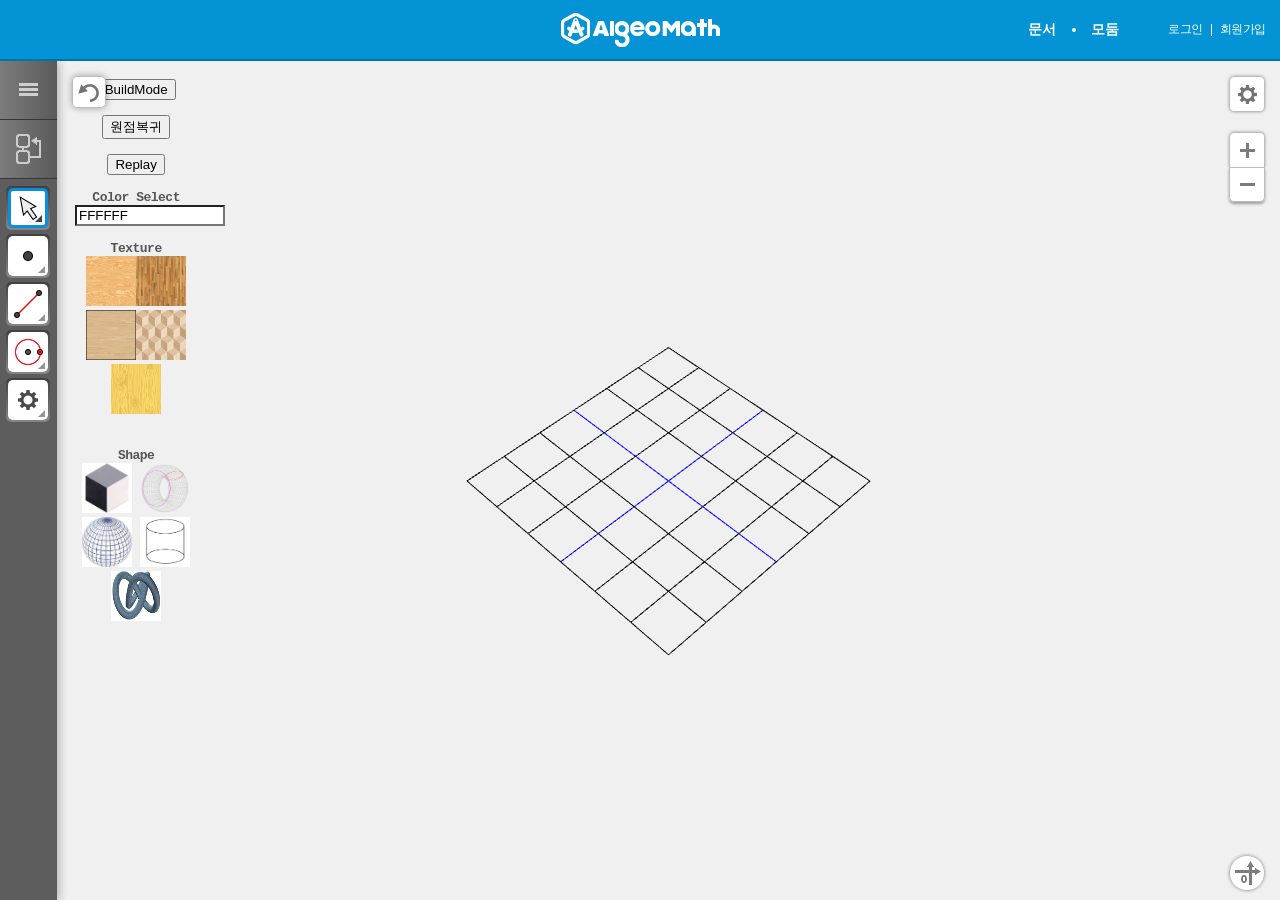
==== cube/index.html @ 385a9115 "ㄹ" ====
<!DOCTYPE html>
<html>
<head>
    <meta charset="utf-8">
    <!-- <meta name="viewport"
        content="width=device-width, initial-scale=1, minimum-scale=1, maximum-scale=1, user-scalable=no">
    <meta http-equiv="X-UA-Compatible" content="IE=edge"> -->
    
    <meta name="viewport" content="width=device-width, user-scalable=no, minimum-scale=1.0, maximum-scale=1.0">
    <title>AlgeoCube</title>
    <link rel="stylesheet" href="./css/algeoapp.css" />
    <link rel="stylesheet" href="./css/block_coding.css" />
    <style>
			#info {
				/* background:#777; */
				position: absolute;
				top: 0px;
				right: 0px;
				width: 100%;
				padding: 5px;
				font-family:Monospace;
				font-size:13px;
				text-align:center;
			}

			#panel {
				position: absolute;
				left: 0px;				
				width: 10%;
				height: 100%;
				padding: 5px;
				font-family:Monospace;
				font-size:13px;
				text-align:center;
				/* display: inline-block; */
				margin: 1em;
			}

			a {
				color: #ff0000;
			}
		</style>
</head>

<body class="algeoAppContainer">
    <!-- <div class="algeo-loading-bg">
        <div class="algeo-logo"></div>
    </div> -->
    <header id="header-wrapper" class="algeoHeader">
        <div class="logoPanel">
            <a href="#!">
                <div class="algeoapp-logo" alt="algeoapp-logo"></div>
            </a>
        </div>
        <div class="naviPanel">
            <ul class="header-ul-style header-navi-style">
                <li>
                    <a href="http://algeomath.kr/algeomath/doc/make.do">
                        <div class="header-navi-name header-navi-algeodoc" alt="Go to the algeo-Document"
                            id="algeo-header-navi-algeodoc">문서</div>
                    </a>
                </li>
                <li class="header-navi-hr"></li>
                <li>
                    <a href="http://algeomath.kr/modoom.do">
                        <div class="header-navi-name header-navi-algeogroup" alt="Go to the algeo-Group"
                            id="algeo-header-navi-algeogroup">모둠</div>
                    </a>
                </li>
            </ul>
            <ul class="header-ul-style header-account-style">
                <li>
                    <a href="http://algeomath.kr/login.do">
                        <div class="header-account-name header-account-login" alt="login" id="algeo-header-login">로그인
                        </div>
                    </a>
                </li>
                <li>
                    <div class="header-account-hr"></div>
                </li>
                <li>
                    <a href="http://algeomath.kr/join.do">
                        <div class="header-account-name header-account-signup" alt="signup" id="algeo-header-signup">
                            회원가입</div>
                    </a>
                </li>
            </ul>
        </div>
    </header>
    <section id="contents-wrapper" class="algeoGraph mAlgeoapp">
        <section id="contents-container">
            <nav id="container-navigation" class="container-navigation codePanel">
                <div id="navigation-header-wrapper" class="codeHeadArea">
                    <ul id="navigation-header-container" class="HeadCtntMenu">
                        <!-- <li>
                            <a id="navigaiton-header-menu-tab" class="navigation-header-tab-style tab-menu" data-tab="MenuArea" data-tooltip="메뉴" data-func="cursor">
                                <span class="HeadMenuIcon">
                                    <i class="menuIcon"></i>
                                </span>
                            </a>
                        </li>
                        <li>
                            <a id="navigation-header-block-tab" class="navigation-header-tab-style tab-block" data-tab="BlockArea" data-tooltip="블록코딩" data-func="cursor">
                                <span class="HeadMenuIcon">
                                    <i class="blockIcon"></i>
                                </span>
                            </a>
                        </li> -->
                    </ul>
                    <div class="geometryGroup">
                        <ul>
                            <li class="geometry-tool-list" id="geometry-edit-group">
                                <div class="grad">
                                    <div class="btnOptn basicBtn activeItem" role="button" data-func="cursor"
                                        alt="cursor" data-title="" data-label=""></div>
                                </div>
                                <div class="cursorBtnGroup">
                                    <ul>
                                        <li class="active">
                                            <div class="btnOptn basicBtn" role="button" data-func="cursor" alt="cursor"
                                                data-title="선택" data-label="대상을 선택하거나 드래그하세요."></div><span
                                                class="geometry-tool-element-name">선택</span><em>Esc</em>
                                        </li>
                                        <li>
                                            <div class="btnOptn basicBtn" role="button" data-func="slctGroup"
                                                alt="slctGroup" data-title="그룹선택"
                                                data-label="다양한 대상을 선택하려면 대상을 클릭하거나 사각형으로 드래그하세요."></div><span
                                                class="geometry-tool-element-name">그룹선택</span><em>G</em>
                                        </li>
                                        <li>
                                            <div class="btnOptn basicBtn" role="button" data-func="text" alt="text"
                                                data-title="텍스트" data-label="텍스트를 입력할 위치를 선택하세요."></div><span
                                                class="geometry-tool-element-name">텍스트</span><em>T</em>
                                        </li>
                                        <li>
                                            <div class="btnOptn basicBtn" role="button" data-func="objectHide"
                                                alt="objectHide" data-title="대상 숨기기" data-label="대상을 선택하세요."></div><span
                                                class="geometry-tool-element-name">대상 숨기기</span><em>H</em>
                                        </li>
                                        <li>
                                            <div class="btnOptn basicBtn" role="button" data-func="delete" alt="delete"
                                                data-title="삭제" data-label="대상을 선택하세요."></div><span
                                                class="geometry-tool-element-name">삭제</span>
                                        </li>
                                    </ul>
                                </div>
                            </li>
                            <li class="geometry-tool-list" id="geometry-point-group">
                                <div class="grad">
                                    <div class="btnOptn pointBtn" role="button" data-func="point" alt="point"
                                        data-title="" data-label=""></div>
                                </div>
                                <div class="cursorBtnGroup">
                                    <ul>
                                        <li class="active">
                                            <div class="btnOptn pointBtn" role="button" data-func="point" alt="point"
                                                data-title="점" data-label="점을 생성할 위치를 선택하세요."></div><span
                                                class="geometry-tool-element-name">점</span><em>D</em>
                                        </li>
                                        <li>
                                            <div class="btnOptn pointBtn" role="button" data-func="meet" alt="meet"
                                                data-title="교점" data-label="두 대상을 연속적으로 선택하세요."></div><span
                                                class="geometry-tool-element-name">교점</span><em>I</em>
                                        </li>
                                    </ul>
                                </div>
                            </li>
                            <li class="geometry-tool-list" id="geometry-line-group">
                                <div class="grad">
                                    <div class="btnOptn lineBtn" role="button" data-func="line" alt="line" data-title=""
                                        data-label=""></div>
                                </div>
                                <div class="cursorBtnGroup">
                                    <ul>
                                        <li class="active">
                                            <div class="btnOptn lineBtn" role="button" data-func="line" alt="line"
                                                data-title="선분" data-label="두 점을 선택하세요."></div><span
                                                class="geometry-tool-element-name">선분</span><em>S</em>
                                        </li>
                                        <li>
                                            <div class="btnOptn lineBtn" role="button"
                                                data-func="segment_with_given_length" alt="segmentWithGivenLength"
                                                data-title="선분 : 주어진 길이" data-label="한 점을 선택한 후 선분의 길이를 입력하세요."></div>
                                            <span class="geometry-tool-element-name">주어진 길이의 선분</span>
                                        </li>
                                        <li>
                                            <div class="btnOptn lineBtn" role="button" data-func="" alt="" data-title=""
                                                data-label=""></div><span class="geometry-tool-element-name"></span>
                                        </li>
                                    </ul>
                                </div>
                            </li>
                            <li class="geometry-tool-list" id="geometry-circle-group">
                                <div class="grad">
                                    <div class="btnOptn circleBtn" role="button" data-func="circle" alt="circle"
                                        data-title="" data-label=""></div>
                                </div>
                                <div class="cursorBtnGroup">
                                    <ul>
                                        <li class="active">
                                            <div class="btnOptn circleBtn " role="button" data-func="circle"
                                                alt="circle" data-title="원 : 중심과 한 점"
                                                data-label="중심점과 원 위의 한 점을 선택하세요."></div><span
                                                class="geometry-tool-element-name">원 : 중심과 한 점</span><em>C</em>
                                        </li>
                                        <li>
                                            <div class="btnOptn circleBtn" role="button" data-func="compass"
                                                alt="compass" data-title="컴퍼스"
                                                data-label="선분 또는 반지름을 지정하는 두 점을 선택한 후 중심점을 선택하세요."></div>
                                            <span class="geometry-tool-element-name">컴퍼스</span>
                                        </li>
                                    </ul>
                                </div>
                            </li>
                            <li class="geometry-tool-list-option" id="geometry-tool-list-option">
                                <div class="grad">
                                    <div class="btnOptn optionBtn" role="button" data-func="option" alt="option"
                                        data-title="도구설정" data-label="도구설정"></div>
                                </div>
                            </li>
                        </ul>
                    </div>
                </div>
                <div id="navigation-contents-wrapper" class="navigation-contents-wrapper codeCtntArea menuCollapse">
                    <ul id="navigaiton-contents-container">
                        <!--메뉴 영역-->
                        <!-- <div class="navigation-contents-tab-style menuPanel" id="MenuArea">
                            <div class="menuArea">
                                <ul class="menuItems menuFile">
                                    <div>
                                        <span></span>파일 </div>
                                    <li class="menuBtnOptn unit1 menuNewViewport">
                                        <span></span>새로 만들기 </li>
                                    <li class="menuBtnOptn unit2 menuOpenViewport">
                                        <span></span>열기 <em>Ctrl + O</em></li>
                                    <li class="menuBtnOptn unit3 menuSaveViewport">
                                        <span></span>저장 <em>Ctrl + S</em></li>
                                    <li class="menuBtnOptn unit4 menuSaveAsViewport">
                                        <span></span>다른 이름으로 저장 <em>Ctrl + Shift + S</em></li>
                                    <li class="menuBtnOptn unit5 menuCopyViewport">
                                        <span></span>인쇄 <em>Ctrl + P</em></li>
                                </ul>
                                <hr>
                                <ul class="menuItems menuSet">
                                    <div>
                                        <span></span>편집</div>
                                    <li class="menuBtnOptn unit1">
                                        <span></span>공유 </li>
                                    <li class="menuBtnOptn unit2">
                                        <span></span>설정 </li>
                                    <li class="menuBtnOptn unit3">
                                        <span></span>도움말 </li>
                                    <li class="menuBtnOptn unit4">
                                        <span></span>프로필 </li>
                                </ul>
                            </div>
                        </div> -->
                        <!--블록코딩 영역-->
                        <!-- <div class="navigation-contents-tab-style blockPanel" id="BlockArea" ria-expanded="true" aria-controls="collapseOne">
                            
                            <div id="algeoblock-head-area">
                                <div id="blockly_tab" class="algeoblock-tab active">Block</div>
                                <div id="blockly_code_tab" class="algeoblock-tab">Javascript</div>
                            </div>
                            <div id="algeoblock-contents-area">
                                <div id="blockly_area" class="algeoblock-contents active">
                                    <div id="blockly_block"></div>
                                    <div id="blockly_div">
                                        <div class="blockly_control">
                                            <div class="blockly_execute_group">
                                                <div class="blockly_execute_wrap">
                                                    <div class="modal-header"></div>
                                                    <div class="blockly_controlArea blockly_control_fixed"
                                                        data-tooltip="블록코딩 버튼 고정">
                                                        <div id="blockly_control_fixed"
                                                            class="blocklyConfBtn blocklyButtonFixed">
                                                            <i class="blockly_control_fixed_icon"></i>
                                                        </div>
                                                    </div>
                                                    <div class="blockly_controlArea blockly_controlLeft" data-tooltip="단계적 실행">
                                                        <div id="blockly_stepBystepExecute"
                                                            class="blocklyConfBtn blocklyStepByStepExecute">
                                                            <i class="blockly_stepBystepExecuteIcon"></i>
                                                        </div>
                                                    </div>
                                                    <div class="blockly_controlArea blockly_controlMiddle" data-tooltip="실행/중지">
                                                        <div id="blockly_stop" class="blocklyConfBtn blocklyStop">
                                                            <i class="blockly_stopIcon"></i>
                                                        </div>
                                                        <div id="blockly_execute" class="blocklyConfBtn blocklyExecute">
                                                            <i class="blockly_executeIcon"></i>
                                                        </div>
                                                    </div>
                                                    <div class="blockly_controlArea blockly_controlRight"
                                                        data-tooltip="자동 단계적 실행/중지">
                                                        <div id="blockly_stepStop" class="blocklyConfBtn blocklyStepStop">
                                                            <i class="blockly_stepStopIcon"></i>
                                                        </div>
                                                        <div id="blockly_stepExecute" class="blocklyConfBtn blocklyStepExecute">
                                                            <i class="blockly_stepExecuteIcon"></i>
                                                        </div>
                                                    </div>
                                                </div>
                                            </div>
                                            <div class="blockly_submenu_group">
                                                <input id="clip_target" type="text" value=""
                                                    style="position:absolute;top:-9999em; display:none;" />
                                                <div id="blockly_submenu" class="graphCtrlBtn submenu active"></div>
                                                <div id="blockly_submenu_wrap" class="blockly_submenu_wrap active">
                                                    <div id="blockly_submenu_undo" class="graphCtrlBtn blocklyClipboard undo"
                                                        data-tooltip="되돌리기"></div>
                                                    <div id="blockly_submenu_redo" class="graphCtrlBtn blocklyClipboard redo"
                                                        data-tooltip="다시실행"></div>
                                                    <div id="blockly_submenu_copy" class="graphCtrlBtn blocklyClipboard copy"
                                                        data-clipboard-action="copy" data-tooltip="클립보드 복사"
                                                        data-clipboard-target="#clip_target"></div>
                                                    <div id="blockly_submenu_paste" class="graphCtrlBtn blocklyClipboard paste"
                                                        data-clipboard-action="paste" data-tooltip="클립보드 붙여넣기"
                                                        data-clipboard-target="#clip_target"></div>
                                                </div>
                                            </div>
                                        </div>
                                    </div>
                                </div>
                                <div id="blockly_code_area" class="algeoblock-contents"></div>
                            </div>
                            <div id="handle"></div>
                        </div> -->
                    </ul>
                </div>
            </nav>
            <!-- 도움말 영역 -->
            <!-- <div class="helpPanel" id="helpArea">
                <div class="helpGroup">
                    <div class="helpArea helpTit">
                        다각형
                    </div>
                    <span class="helpArea helpHr">
                        <i class="helpHrIcon"></i>
                    </span>
                    <div class="helpArea helpCtnt">
                        모든 꼭짓점을 선택하고 처음 꼭짓점을 다시 선택하세요.
                    </div>
                    <div class="helpArea helpPin" id="fixedHelpPanel">
                        <i class="helpPinIcon"></i>
                    </div>
                </div>
            </div> -->
            <!-- 오른쪽 그래프 영역 -->
            <article id="container-graph" class="graphPanel">
                <!-- <canvas id="geoGraph"></canvas> -->
                <div id="panel">
                    <input id="mode" type="button" value= "BuildMode"><br><br>
                    <input id="toOrigin" type="button" value= "원점복귀"><br><br>
                    <input id="replay" type="button" value= "Replay"><br><br>
                    <strong>Color Select</strong>
                    <input id="colorSelector" class="jscolor" value="ab2567" style="width: 142px;">
                    <br>
                    <br>
                    
                    <strong>Texture</strong><br>
                    <div id="textures"></div>
                    <br>
                    <br>
                    
                    <strong>Shape</strong><br>
                    <div id="shapes">
                        <img class="shape" src='textures/cube.jpeg' width = "50" height = "50" onclick="selectShape(0);">
                        <img class="shape" src='textures/torus.png' width = "50" height = "50" onclick="selectShape(1);">
                        <img class="shape" src='textures/sphere.jpeg' width = "50" height = "50" onclick="selectShape(2);">
                        <img class="shape" src='textures/cylinder.png' width = "50" height = "50" onclick="selectShape(3);">	
                        <img class="shape" src='textures/torusknot.jpeg' width = "50" height = "50" onclick="selectShape(4);">
                    </div>
                    <br>
                    <br>
                    
                </div>
                <div class="controlArea undoBtn">
                    <div class="algeo-undo-button" id="algeo-undo-button" data-tooltip="되돌리기" data-func="undoBtn"></div>
                </div>
                <div class="controlArea preferences-top">
                    <div class="graphCtrlBtn setBtn" id="gridSetBtn" data-tooltip="환경설정"></div>
                    <div class="graphCtrlBtn plusBtn" data-tooltip="확대" data-func="plusBtn"></div>
                    <div class="graphCtrlBtn minusBtn" data-tooltip="축소" data-func="minusBtn"></div>
                    <!-- <div class="graphCtrlBtn snapBtn active" data-tooltip="스냅설정" data-func="snapBtn"></div> -->
                    <!-- <div class="graphCtrlBtn screencapBtn" data-tooltip="스크린샷" data-func="screencapBtn"></div> -->
                </div>
                <!-- <div class="controlArea mNaviCallArea">
                    <div class="mNaviCallBtn"></div>
                    <ul class="mNaviCallBtnList">
                        <li class="li1">
                            <div class="mNaviMoveName">문서</div>
                            <div>
                                <a href="/algeomath/doc/make.do" class="doc"><i class="fas fa-file-alt"></i></a>
                            </div>
                        </li>
                        <li class="li2">
                            <div class="mNaviMoveName">모둠</div>
                            <div>
                                <a href="/modoom.do" class="modoom"><i class="far fa-clone"></i></a>
                            </div>
                        </li>
                        <li class="li3">
                            <div class="mNaviMoveName">홈으로</div>
                            <div>
                                <a href="/main.do" class="home"><i class="homeIcon"></i></a>
                            </div>
                        </li>
                    </ul>
                </div> -->
                <div class="controlArea preferences-bottom">
                    <div class="graphCtrlBtn blocklyBtn stepBystepExecuteBtn " id="mBlockly_stepBystepExecute"
                        data-tooltip="단계적 실행" data-func="stepBystepExecuteBtn"><i class="stepBystepExecuteBtnIcon"></i>
                    </div>
                    <div class="graphCtrlBtn blocklyBtn executeBtn " id="mBlockly_execute" data-tooltip="실행"
                        data-func="executeBtn"><i class="executeBtnIcon"></i></div>
                    <div class="graphCtrlBtn blocklyBtn stopBtn " id="mBlockly_stop" data-tooltip="중지"
                        data-func="stopBtn">
                        <i class="stopBtnIcon"></i></div>
                    <div class="graphCtrlBtn blocklyBtn stepExecuteBtn " id="mBlockly_stepExecute"
                        data-tooltip="자동 단계적 실행" data-func="stepExecuteBtn"><i class="stepExecuteBtnIcon"></i></div>
                    <div class="graphCtrlBtn blocklyBtn stepStopBtn " id="mBlockly_stepStop" data-tooltip="자동 단계적 중지"
                        data-func="stepStopBtn"><i class="stepStopBtnIcon"></i></div>
                    <!-- <div class="graphCtrlBtn trailBtn" data-tooltip="모든 자취 끄기" data-func="trailBtn"><i
                            class="trailBtnIcon"></i></div> -->
                    <!-- <div class="graphCtrlBtn speechBtn" data-tooltip="음성인식" data-func="speechBtn"></div> -->
                    <div class="graphCtrlBtn returnBtn" data-tooltip="원점복귀" data-func="returnBtn"></div>
                </div>
                <div class="mbDim" style="display: none;">&nbsp;</div>
            </article>
        </section>
    </section>
    <script> var algeoDevMode = true; </script>

    
    <script src="js/lib/three.js"></script>
    <script src="js/lib/jscolor.js"></script>
    <script src="js/lib/WebGL.js"></script>

    <script src="js/lib/acorn_interpreter.js"></script>
    <script src="js/lib/blockly_compressed.js"></script>
    <script src="js/lib/blocks_compressed.js"></script>
    <script src="js/lib/javascript_compressed.js"></script>

    <script src="js/common.js"></script>    

    <script src="js/block/blockly_helper.js"></script>
    <script src="js/block/algeoblock_rgbhue.js"></script>
    <script src="js/block/block_msg_ko.js"></script>
    <script src="js/block/algeoblock.js"></script>
    <script src="js/block/algeocube_creation_incategory.js"></script>

    <script src="js/lib/threeExtends/vector3.js"></script>

    <script src="js/EditorControls.js"></script>
    <script src="js/data/resource.js"></script>
    <script src="js/data/datas.js"></script>
    <script src="js/data/doManager.js"></script>       

    <script src="js/sound.js"></script>
    <script src="js/cube.js"></script>

    <script src="js/event/event.js"></script>
    <script src="js/ui/ui.js"></script>
    <script src="js/ui/algeocube_navigation.js"></script>

    <script src="js/block/algeocube_block_javascript_function.js"></script>
    <script src="js/block/algeocube_blockly_workspace.js"></script>
    <script src="js/block/algeocube_panel_block_coding.js"></script>
    <script src="js/block/algeocube_shell_block.api.js"></script>
    <script src="js/block/algeocube_shell_block.js"></script>
    <script src="js/block/wait_block.js"></script>
    <script src="js/algeocube_extension.js"></script>
    <script src="js/algeocube_shell.js"></script>
    <script src="js/algeocube_main.js"></script>

</body>
</html>
---- cube/css/algeoapp.css ----
@import url(https://netdna.bootstrapcdn.com/font-awesome/4.2.0/css/font-awesome.css);
/* @import url(https://fonts.googleapis.com/css?family=Libre+Baskerville:400i); */
 
/* Initial setting */
input[type=checkbox] { display: none; } 
/* to hide the checkbox itself */
input[type=checkbox]+label:before { font-family: FontAwesome; display: inline-block; } 
input[type=checkbox]+label:before { content: "\f096"; } 
/* unchecked icon */
input[type=checkbox]+label:before { letter-spacing: 10px; } 
/* space between checkbox and label */
input[type=checkbox]:checked+label:before { content: "\f046"; } 
/* checked icon */
input[type=checkbox]:checked+label:before { letter-spacing: 5px; } 
/* allow space for check mark */
html, body { height: 100%; overflow: hidden; color: #555555; font: 16px 'NanumSquareB'; margin: 0px; padding: 0px; letter-spacing: -0.5px; font-weight: 500; -moz-font-weight: 500; /* Firefox */ -webkit-font-weight: 600; /* Safari and Chrome */ -o-font-weight: 500; /* Opera */ } 
a { text-decoration: none; color: #666; } 

/* Loading */
.algeo-loading-bg { width: 100%; height: 100%; background: #fff; position:fixed; z-index: 999; }
.algeo-logo { position: absolute; left: 50%; top: 50%; margin: -92px 0 0 -131px; width: 262px; height: 184px; display: block; background: url(../textures/algeocube_img/Algeomath_loading.gif); } 

/* Chrome, Safari scrollbar */
::-webkit-scrollbar { width: 12px; height: 8px; } 
::-webkit-scrollbar-button:start:decrement
::-webkit-scrollbar-button:end:increment { display: none; } 
::-webkit-scrollbar-track { background: #ddd; -webkit-border-radius: 10px; border-radius: 10px; box-shadow: inset 0 0 4px rgba(0, 0, 0, .2); -webkit-box-shadow: inset 0 0 4px rgba(0, 0, 0, .2); } 
::-webkit-scrollbar-thumb { height: 50px; width: 50px; background: #c5c5c5; -webkit-border-radius: 10px; border-radius: 10px; box-shadow: inset 0 0 4px rgba(0, 0, 0, .2); -webkit-box-shadow: inset 0 0 4px rgba(0, 0, 0, .1); } 
.algeoprop-table-content::-webkit-scrollbar { width: 11px; height: 11px; } 
.algeoprop-table-content::-webkit-scrollbar-track { -webkit-border-radius: 0; border-radius: 0; } 
.algeoprop-table-content::-webkit-scrollbar-thumb { -webkit-border-radius: 0; border-radius: 0; } 
.pntSlctMenuCtnt::-webkit-scrollbar { width: 8px; background-color: #F5F5F5; } 

/* Menu tooltip */
[data-tooltip]:hover { position: relative; } 
.presentation-off:hover:after,
.graphCtrlBtn[data-tooltip]:hover:after,
.algeoe-undo-button[data-tooltip]:hover:after,
.algeoModal .styleBtn[data-tooltip]:hover:after,
.blockly_controlArea[data-tooltip]:hover:after,
.frontTooltip[data-tooltip]:hover:after { background-color: #000000; background-color: rgba(0, 0, 0, 0.65); border-radius: 5px; color: #FFFFFF; font-size: 12px; content: attr(data-tooltip); margin-bottom: 10px; top: 120%; left: 0; padding: 5px; position: absolute; width: auto; font-style: normal; white-space: nowrap; z-index: 9999; } 
.toolIcon.frontTooltip[data-tooltip]:hover:after { bottom: unset; top: 25px; left: 28px; right: unset; } 
/* 190409 발표용 */
/* Presentation Icon Tooltip */
.presentation-off[data-tooltip]:hover:after { top: 50%; left: unset; right: 120%; margin: -12px 0 0 0; } 
/* Blockly Icon Tooltip */
.blockly_controlArea[data-tooltip]:hover:after { top: -25px; left: unset; } 
/* StyleBtn Icon Tooltip */
.algeoModal .styleBtn[data-tooltip]:hover:after { top: -27px; left: -1px; } 
/* Geometry Icon Tooltip */
.navigation-header-tab-style[data-tooltip]:hover:after { top:47px; left: 13px; } 
.navigation-header-tab-style.header-tab-block[data-tooltip]:hover:after { left: 3px; } 
.geometryGroup .btnOptn::after { display: block; } 
/* Graphics settings controller tooltip */
.graphCtrlBtn[data-tooltip]:hover:after { right:42px; top: 5.5px; left: auto; } 

/* Call image */
.btnOptn,
.graphCtrlBtn,
.panelClose,
.returnBtn,
.styleBtn i,
#navigation-header-wrapper .menuIcon,
.menuItems>div>span,
.menuBtnOptn span,
#header-wrapper .algeoapp-logo,
#navigation-header-wrapper .HeadMenuIcon .algebraIcon,
.graphPanel .algeo-undo-button,
.algeo-option-dlg .algeo-tab-collapse-button,
.algeo-snap-dlg .algeo-tab-collapse-button,
.algeo-screencap-dlg .algeo-tab-collapse-button,
.helpArea.helpPin .helpPinIcon,
.helpPanel .helpGroup .helpHrIcon,
.clrSlctMenu .styleSubBtn,
#navigation-header-wrapper .navigation-header-tab-style.active .algebraIcon,
#navigation-header-wrapper .navigation-header-tab-style.active .codingIcon,
#navigation-header-wrapper .navigation-header-tab-style.active .blockIcon,
#navigation-header-wrapper .navigation-header-tab-style.active .menuIcon,
#navigation-header-wrapper .HeadMenuIcon .codingIcon,
#navigation-header-wrapper .HeadMenuIcon .blockIcon,
#navigation-header-wrapper .HeadLftMenuIcon .collapseIcon,
#navigation-header-wrapper .HeadRghtMenuIcon .collapseIcon,
#navigaiton-header-menu-tab::after,
#navigaiton-header-block-tab::after,
.navigation-contents-li-style .algebraSubMenu i.algebraSortIcon,
.navigation-contents-li-style .algebraListArea .algebra-sort-style-button i,
.algebra .panel-l-op .newingAdd,
.algebra .panel-r-op .algeo-second-icon:after,
.algebraSlide .panel-r-op .panelPlay,
.algebraWrong .onoffIcon,
.equationEditor-switch,
.controlArea .mNaviCallBtnList .homeIcon:before,
.controlArea .trailBtn i.trailBtnIcon,
.controlArea .stepBystepExecuteBtn i.stepBystepExecuteBtnIcon,
.controlArea .stopBtn i.stopBtnIcon,
.controlArea .executeBtn i.executeBtnIcon,
.controlArea .stepStopBtn i.stepStopBtnIcon,
.controlArea .stepExecuteBtn i.stepExecuteBtnIcon,
.algeo-option-dlg .setTabCtnt .algeoapp-navitab-moreSettings i,
.algeo-option-dlg .setTabCtnt .tabScreenBtn i,
.algeo-tool-editor .toolAll li dl dd .toolIcon,
.algeoprop-table-content .table-content .xValueSetting,
.algeoprop-table-content .table-content .activeButton,
.algeoprop-table-button .table-button-icon.table-button-add i,
.algeoprop-table-button .table-button-icon.table-button-remove i,
.algeoPropSpeech .algeoprop-speech-animation,
.grad .btnOptn::after,
.navigation-contents-li-style .algebraSubMenu li:after,
.algebrafolder .onoffIcon::after,
.geometryGroup .cursorBtnGroup ul li.active::before,
.algebraWhite .panel-r-op dl dt.panelIcon::before,
.algeo-option-dlg .tabCtntTit label::before,
.algeo-snap-dlg .tabCtntTit label::before,
.algeo-screencap-dlg .tabCtntTit label::before,
.dlgFlexScreenCap .modal-content-submit .modalBtn.access:before { background: url(../textures/algeocube_img/Algeoapp_1024.png); } 

/* Container setting */
.algeoNaviContainer { width: 40px; height: 100%; } 
#app { position: absolute; top: 0; left: 0; bottom: 0; right: 0; -webkit-transition: .2s; -moz-transition: .2s; -o-transition: .2s; -ms-transition: .2s; transition: .2s; z-index: 1; -webkit-transform: translateZ(0); -webkit-transform: translate(0, 0); -moz-transform: translate(0, 0); -o-transform: translate(0, 0); -ms-transform: translate(0, 0); transform: translate(0, 0); overflow: hidden; } 

/* Header setting */
#header-wrapper { height: 59px; border-bottom: 2px solid #0075aa; align-items: center; display: flex; background: #0493d4; position: relative; z-index: 3} 
#header-wrapper .menuPanel { text-align: right; width: 100%; color: #fff; font-size: 14px; } 
#header-wrapper .logoPanel img { position: relative; } 
#header-wrapper .algeoapp-logo { width: 161px; height: 36px; background-position: -321px -475px; } 
#header-wrapper .logoPanel { width: 40%; height: 100%; margin-left: 30%; display: flex; align-items: center; justify-content: center; } 
#header-wrapper .naviPanel { width: 30%; display: flex; justify-content: flex-end; } 
#header-wrapper .loginPanel { width: 7%; min-width: 130px; } 
#header-wrapper .header-ul-style { list-style: none; padding: 0; min-width: 100px; max-width: 200px; display: flex; align-items: center; } 
#header-wrapper .header-ul-style .header-navi-hr { width: 4px; height: 4px; background: #fff; border-radius: 10px; margin: 0 15px; } 
#header-wrapper .header-ul-style .header-navi-name { color: #fff; font: 600 14px 'NanumSquareB'; letter-spacing: 0.3px; } 
#header-wrapper .header-ul-style .header-account-name { color: #fff; font: 500 12px 'NanumSquareB'; } 
#header-wrapper .header-ul-style .header-account-hr { width: 1px; height: 12px; background: #fff; margin: auto 8px; } 
#header-wrapper .header-account-style { margin: 0 12px 0 40px; } 
#contents-wrapper { height: calc(100% - 60px); width: auto; position: relative; } 
.docuPanel { height: 40px; display: flex; justify-content: center; align-items: center; border-bottom: 2px solid #004173; border-top: 2px solid #004173; } 
.docuPanel span { font-size: 14px; font-weight: 600; } 

/* left side bar setting */
#contents-container { height: 100%; display: flex; flex-direction: row; }
#container-navigation { display: flex; box-shadow: 1px 0px 10px rgba(0, 0, 0, 0.32); position: relative; z-index: 2; } 
.graphPanel { height: 100%; width: 100%; position: relative; overflow: hidden; z-index: 0; } 
.menuCollapse.inactive { margin-left: -360px; } 

/* Toolbar Header Area */
#container-navigation #navigation-header-wrapper { height: 100%; width: 57px; background: #5d5d5d; background-size: cover; flex-flow: column; display: flex; position: relative; z-index: 9; } 
#navigation-header-wrapper .HeadMenuIcon { width: 57px; height: 58px; background-repeat: no-repeat; display: flex; justify-content: center; align-items: center; } 
#navigation-header-wrapper .HeadMenuIcon .menuIcon { width: 19px; height: 14px; background-position: -28px -318px; } 
#navigation-header-wrapper .HeadMenuIcon .algebraIcon { background-position: -79px -303px; width: 28px; height: 26px; } 
#navigation-header-wrapper .HeadMenuIcon .codingIcon { background-position: -430px -95px; width: 30px; height: 27px; } 
#navigation-header-wrapper .HeadMenuIcon .blockIcon { background-position: -136px -303px; width: 25px; height: 30px; } 
#navigation-header-wrapper .algeo-menutab-disabled .HeadMenuIcon .menuIcon { background-position: -28px -303px; } 
#navigation-header-wrapper .algeo-menutab-disabled .HeadMenuIcon .algebraIcon { background-position: -49px -303px; } 
#navigation-header-wrapper .algeo-menutab-disabled .HeadMenuIcon .codingIcon { background-position: -429px -122px; } 
#navigation-header-wrapper .navigation-header-tab-style.active .menuIcon { background-position: -28px -303px; } 
#navigation-header-wrapper .navigation-header-tab-style.active .algebraIcon { background-position: -49px -303px; } 
#navigation-header-wrapper .navigation-header-tab-style.active .codingIcon { background-position: -429px -122px; } 
#navigation-header-wrapper .navigation-header-tab-style.active .blockIcon { background-position: -109px -303px; } 
#navigation-header-wrapper .HeadLftMenuIcon .collapseIcon { background-position: -28px -333px; width: 18px; height: 18px; } 
#navigation-header-wrapper .HeadRghtMenuIcon .collapseIcon { background-position: -28px -333px; transform: rotate(180deg); width: 18px; height: 18px; } 
#navigation-header-container { display: flex; width: 57px; align-items: center; flex-flow: column; padding: 0; margin: 0; list-style: none; } 
#navigation-header-container .active { color: #111; background: #fff; width: 100%; } 
.navigation-header-li-style { width: 100%; }
#navigation-header-wrapper .header-tab-menu { width:100%; height: 58px; min-height: 35px; display: flex; align-items: center; flex-flow: column; } 
.navigation-header-tab-style { display: flex; background: linear-gradient(to right, #7c7c7c, #5a5a5a); border-bottom: 1px solid #363636; justify-content: center; align-items: center; cursor: pointer; width: 100%; height: 58px;} 
.navigation-header-tab-style+.navigation-header-tab-style { border-top: 1px solid #7c7c7c; min-height: 35px; } 
#navigaiton-header-menu-tab::after { content: ''; width: 19px; height: 14px; background-position: -28px -318px; }
#navigaiton-header-block-tab::after { content: ''; background-position: -136px -303px; width: 25px; height: 30px; }
#navigaiton-header-menu-tab.active::after { background-position: -28px -303px; } 
#navigaiton-header-block-tab.active::after { background-position: -109px -303px; } 
#navigation-header-wrapper .navigation-header-tab-style.codingTab { display: none; visibility: hidden; } 
#navigation-header-wrapper .navigation-header-tab-style.algeo-menutab-disabled { opacity: 0.7; cursor: default; } 
#navigation-contents-wrapper #navigaiton-contents-container { padding: 0;  margin: 0; width: 100%; height: 100%; }

.geometryGroup { width: 57px; margin-top: 5px; } 
.geometryGroup ul { margin: 0; padding: 0; } 
.geometryGroup ul li { list-style: none; position: relative; margin: 0; padding: 2px 0 2px 6px; line-height: 0; } 
.grad { width: 41px; height: 41px; padding: 2px 1px 1px 2px; background: linear-gradient(to top, #858585, #404040); border-radius: 5px; } 
.grad .btnOptn { position: relative; width: 40px; height: 40px; margin: 0; border: none; } 
.grad .btnOptn::after { width: 8px; height: 8px; background-position: -335px -356px; content: ''; position: absolute; right: 2px; bottom: 2px; } 
.grad .btnOptn:hover { width: 40px; height: 40px; border: none; } 
.geometryGroup ul li:hover { background: #404040; } 
.geometryGroup ul li:hover .grad { background: #404040; } 
.geometryGroup ul li:hover .grad .btnOptn::after { background-position: -335px -365px; } 
.geometryGroup ul li:last-child:hover { background: transparent; }
.geometryGroup .cursorBtnGroup { display: none; position: absolute; top: 0; left: 57px; width: 260px; padding: 6px 0; background: #404040; } 
.geometryGroup .cursorBtnGroup ul { margin: 0; padding: 0; } 
.geometryGroup .cursorBtnGroup ul li { position: relative; list-style: none; cursor: pointer; margin: 0; padding: 4px 0 4px 28px; color: #fff; font-size: 16px; align-items: center; } 
.geometryGroup .cursorBtnGroup ul li.active { width: auto; background: none; } 
.geometryGroup .cursorBtnGroup ul li.active::before { background-position: -344px -367px; content: ''; position: absolute; top: 19px; left: 11px; width: 8px; height: 8px; } 
.geometryGroup .cursorBtnGroup ul li .btnOptn { width: 40px; height: 40px; margin-right: 15px; border: none; vertical-align: middle; } 
.geometryGroup .cursorBtnGroup ul li .btnOptn:hover { width: 40px; height: 40px; border: none; } 
.geometryGroup .cursorBtnGroup ul li:hover { background: #707070; } 
.geometryGroup .cursorBtnGroup ul li em { position: absolute; top: 22px; right: 25px; color: #fff; font-size: 12px; font-weight: bold; } 

/* 기하 옵션 선택 해제 시 비활성화 */
.geometryGroup .algeo-toolbar-disabled:hover .cursorBtnGroup { display: none; } 
.geometryGroup .algeo-toolbar-disabled .cursorBtnGroup { visibility: hidden; } 
.geometryGroup .algeo-toolbar-disabled:hover { background: transparent; } 
.geometryGroup .algeo-toolbar-disabled .grad { background: #404040; } 
.geometryGroup .algeo-toolbar-disabled .btnOptn { opacity: 0.3; cursor: default; } 
.geometryGroup .algeo-toolbar-disabled .btnOptn.activeItem,
.geometryGroup .algeo-toolbar-disabled .btnOptn.activeItem:hover { border: 3px solid white; } 
.geometryGroup ul li.algeo-toolbar-disabled:hover .grad .btnOptn::after { background-position: -335px -356px; }
/*@media all and (max-height: 768px) { .geometryGroup .cursorBtnGroup { top: inherit; bottom: 0; } } */

/* Left Tool Area Details */
.navigation-contents-wrapper { height: 100%; display: flex; transition: all 0.4s cubic-bezier(0.39, 0.58, 0.57, 1) 0.1s; position: relative; background: #fff; } 
.navigation-contents-wrapper .navigation-contents-li-style.algebraPanel.active { margin-top: 0; padding: 0; } 
.navigation-contents-wrapper .navigation-contents-li-style.active { left: 0; width: 360px; height: inherit; display: inline-block; visibility: visible; } 
.navigation-contents-wrapper .navigation-contents-li-style { position: relative; z-index: 1; left: 100%; display: none; visibility: hidden; } 
.navigation-contents-li-style .algebraSubMenu { position: fixed; display: table; width: 360px; margin: 0; padding: 0; z-index: 2; } 
.navigation-contents-li-style .algebraSubMenu .algebraSort { width: 46px; display: table-cell; position: relative; list-style: none; height: 28px; margin: 0; padding: 0; background: linear-gradient(to top, #5c5c5c, #7d7d7d); border-right: 1px solid #292929; border-bottom: 1px solid #292929; color: #fff; font-size: 12px; line-height: 25px; text-align: center; cursor: pointer; z-index: 1; } 
.navigation-contents-li-style .algebraSubMenu .algebraSort.active { background: #404040; } 
.navigation-contents-li-style .algebraSubMenu .algebraSortOption { position: absolute; right: 0; width: 26px; height: 100%; display: flex; justify-content: center; align-items: center; cursor: pointer; } 
.navigation-contents-li-style .algebraSubMenu i.algebraSortIcon { background-position: -33px -407px; width: 14px; height: 13px; margin: 0 0 -3px 0; display: inline-block; } 
.navigation-contents-li-style .algebraSubMenu .algebraSortOption.active i.algebraSortIcon { background-position: -47px -407px; } 
.navigation-contents-li-style .algebraSubMenu .algebraSortList { position: relative; list-style: none; height: 30px; width: 100%; margin: 0; padding: 0; background: #404040; display: flex; justify-content: space-evenly; align-items: center; color: #868686; font-size: 13px; font-weight: 600; } 
.navigation-contents-li-style .algebraSubMenu .algebraSortItem { height: 100%; cursor: pointer; position: relative; display: flex; width: 100%; justify-content: center; align-items: center; border-left: 1px solid #292929; } 
.navigation-contents-li-style .algebraSubMenu .algebraSortItem:hover,
.navigation-contents-li-style .algebraSubMenu .algebraSortItem.active { color: #fff; } 
.navigation-contents-li-style .algebraSubMenu .algebraSortItem.active:after { content: ''; width: 5px; height: 5px; display: block; position: absolute; left: 60px;bottom: 50%; top: 13px; background: #fff; border-radius: 1px; } 
.navigation-contents-li-style .algebraSubMenu .algebraSortOptionCtnt { display: none; width: 100%; height: 90px; position: relative; background: #404040; border: 1px solid #292929; border-width: 1px 0; } 
.navigation-contents-li-style .algebraSubMenu .algebraSortOptionArea { height: 55px; width: calc(100% - 40px); display: flex; flex-flow: wrap; padding: 20px; } 
.navigation-contents-li-style .algebraSubMenu .algebraSortBtn { font: 500 14px 'Libre Baskerville'; font-family: 'Libre Baskerville', 'NanumSquareB'; width: 25%; padding: 0 0 0 25px; flex: auto; } 
.navigation-contents-li-style .algebraSubMenu .algebraSortCbk + label { cursor: pointer; color: #fff; } 
.navigation-contents-li-style .algebraSubMenu .algebraSortCbk + label::before { content: ' '; display: inline-flex; align-items: center; width: 15px; height: 15px; font-size: 10px; margin: 0px 6px 0 0; vertical-align: middle; background: #fff; border-radius: 3px; } 
.navigation-contents-li-style .algebraSubMenu .algebraSortCbk:checked + label::before { content: '\f14a'; font-size: 18px; color: #0079c2; text-shadow: 0px 1px 0px #0079c2; background: #fff; overflow: hidden; border-radius: 4px; } 

.navigation-contents-li-style .algebraSubMenu .algebraExamList { list-style: none; margin: 0; padding: 0; display: flex; height: 30px; } 
.navigation-contents-li-style .algebraSubMenu .algebraExampleTab { position: relative; display: flex; justify-content: center; align-items: center; width: 100%; background: linear-gradient(to top, #5c5c5c, #7d7d7d); border-left: 1px solid #5c5c5c; border-bottom: 1px solid #292929; color: #fff; font-size: 12px; cursor: pointer;} 
.navigation-contents-li-style .algebraSubMenu .algebraExampleTab:after { background-position: -375px -356px; transform: rotate(180deg); content: ''; display: inline-block; position: absolute; top: 11px; right: 10px; width: 13px; height: 6px; cursor: pointer; }
.navigation-contents-li-style .algebraSubMenu .algebraExampleTab.active { background: #303030; border-left: 1px solid #303030; } 
.navigation-contents-li-style .algebraSubMenu .algebraExampleTab.active:after { background-position: -375px -356px; transform: rotate(0deg); content: ''; display: inline-block; position: absolute; top: 9px; right: 10px; width: 11px; height: 6px; } 
.navigation-contents-li-style .algebraExampleCtnt { display: none; width: 360px; height: calc(100vh - 86px); overflow: auto; overflow-x: hidden; position: absolute; top: 30px; left: 0px; background: #fff; border-bottom: 1px solid #848484; z-index: 3; } 
.navigation-contents-li-style .algebraExampleCtnt .example-area { width: 372px; height: inherit; overflow-y: auto; overflow-x: hidden; } 
.navigation-contents-li-style .algebraExampleCtnt .algebraExamBg { background: url(../textures/algeocube_img/example.jpg); width: inherit; height: 100%; } 
.navigation-contents-li-style .algebraExampleCtnt .example-item { height: 92px; width: 100%; background: #303030; cursor: pointer; border-bottom: 1px solid #5f5f5f; display: flex; display: -webkit-flex; display: -moz-flex; display: -ms-flexbox; justify-content: center; align-items: center; } 
.navigation-contents-li-style .algebraExampleCtnt .example-item:hover { opacity: 0.9; } 
.navigation-contents-li-style .algebraExampleCtnt .example-thumbnail-area { height: 100%; min-width: 92px; display: flex; justify-content: center; align-items: center; } 
.navigation-contents-li-style .algebraExampleCtnt .example-thumbnail { width: 70px; height: 70px; border: 1px solid white; border-radius: 7px; background-size: 500%; background-position: center; } 
.navigation-contents-li-style .algebraExampleCtnt .example-title-area { min-width: 264px; height: 100%; display: flex; align-items: center; flex-wrap: wrap; color: #fff; padding: 0 0 0 5px;} 
.navigation-contents-li-style .algebraExampleCtnt .example-title { width: 100%; font-weight: bold; height: 22px; margin: 22px 0 0 0; letter-spacing: -1.7px; } 
.navigation-contents-li-style .algebraExampleCtnt .example-subheading { width: 100%; font-size: 14px; margin: 0 0 18px 0; padding: 0 10px 0 0; letter-spacing: -0.8px; text-overflow: ellipsis; white-space: nowrap; overflow: hidden; } 
.example-content { visibility: hidden; bottom: -1px; width: 370px; position: fixed; z-index: 3; left: 445px; background: #454545; border-radius: 5px; padding: 22px 35px 35px; font: 500 14px 'NanumSquareB'; color: #fff; } 
/* .algebraExampleCtnt .example-content:after { content: ''; position: absolute; border-style: solid; border-width: 14px 17px 14px 0px; border-color: transparent #454545; display: block; width: 0; z-index: 1; left: -17px; top: 32px; }  */
.example-content .example-content-arrow { position: absolute; border-style: solid; border-width: 14px 17px 14px 0px; border-color: transparent #454545; display: block; width: 0; z-index: 1; left: -17px; top: 32px; } 
.example-content .example-content-header { padding: 0 0 22px 0; display: flex; justify-content: space-between; align-items: center; } 
.example-content .content-open-button { width: 125px; height: 30px; background: #0493d4; color:#fff; border-radius: 5px; display: flex; justify-content: center; align-items: center; cursor: pointer; } 
.example-content .content-open-button:hover { background: #279ed4; } 
.example-content .content-header { font-weight: 600; font-size: 15px; } 
.example-content .content-body-thumbnail { height: 260px; border: 1px solid #fff; border-radius: 4px; margin: 0 0 20px 0; background-size: auto; background-position: center; } 
.example-content .content-body-content { margin: 20px 0 0; line-height: 19px; } 

/* Menu Area */
.menuItems { list-style: none; padding: 0; margin: 0; } 
.menuItems div { padding: 17px 27px; display: flex; align-items: center; -moz-font-weight: 500; /* Firefox */ -webkit-font-weight: 600; /* Safari and Chrome */ -o-font-weight: 500; /* Opera */ font-size: 15px; } 
.menuItems>div>span { background-position: -2px -302px; width: 24px; height: 21px; display: inline-block; margin-right: 15px; } 
.menuItems>li:hover { background: #0493d4; cursor: pointer; color: #fff; font-weight: 600; } 
.menuItems .menuBtnOptn { font-size: 15px; position: relative; padding: 7px 46px; display: flex; align-items: center; -moz-font-weight: 500; /* Firefox */ -webkit-font-weight: 600; /* Safari and Chrome */ -o-font-weight: 500; /* Opera */ } 
.menuItems .menuBtnOptn em { position: absolute; right: 25px; color: #b3b3b3; font-size: 12px; font-weight: bold; font-family: 'NanumSquareB'; } 
@media screen and (-webkit-min-device-pixel-ratio: 0) { 
    .menuItems .menuBtnOptn,
    .menuItems div { font-weight: 600; } 
} 
.menuBtnOptn span { width: 26px; height: 26px; display: inline-block; margin-right: 15px; } 
.menuFile li.unit1 span { background-position: -162px -302px; } 
.menuFile .unit2 span { background-position: -188px -302px; } 
.menuFile .unit3 span { background-position: -214px -302px; } 
.menuFile .unit4 span { background-position: -240px -302px; } 
.menuFile .unit5 span { background-position: -266px -302px; } 
.menuFile li.unit1:hover span { background-position: -162px -328px; } 
.menuFile li.unit2:hover span { background-position: -188px -328px; } 
.menuFile li.unit3:hover span { background-position: -214px -328px; } 
.menuFile li.unit4:hover span { background-position: -240px -328px; } 
.menuFile li.unit5:hover span { background-position: -266px -328px; } 
.menuSet div span { background-position: -2px -324px; height: 24px; } 
.menuSet .unit1 span { background-position: -293px -303px; } 
.menuSet .unit2 span { background-position: -319px -303px; } 
.menuSet .unit3 span { background-position: -345px -303px; } 
.menuSet .unit4 span { background-position: -371px -303px; } 
.menuSet li.unit1:hover span { background-position: -293px -329px; } 
.menuSet li.unit2:hover span { background-position: -319px -329px; } 
.menuSet li.unit3:hover span { background-position: -345px -329px; } 
.menuSet li.unit4:hover span { background-position: -371px -329px; } 
.contents-tab-menu hr { margin: 23px 25px 15px; border: 0px; border-top: 1px solid #e0e0e0; ; } 

/* Algebraic Area */
.algebraArea { margin-top: 60px; height: calc(100% - 61px); width: inherit; overflow-y: auto; overflow-x: hidden; } 
/* .algebraListArea { border-bottom: 1px solid #d5d7d7; }  */
.algebraArea .algebraListArea .algebra-sort-group-title { width: 100%; height: 30px; position: relative; background-image: linear-gradient(#f7f7f7, #e6e6e6); display: flex; align-items: center; justify-content: center; border: 1px solid #ddd; border-width: 1px 0 0 0; font-weight: 600; } 
.algebraArea .algebraListArea .algebra-sort-style-button i { display: block; width: 18px; height: 6px; background-position: -14px -432px; } 
.algebraArea .algebraListArea .algebra-sort-style-button { position: absolute; right: 0; width: 32px; height: 100%; display: flex; justify-content: center; align-items: center; cursor: pointer; } 
.algebraArea .algebraListArea .algebra-sort-style-menu { width: calc(100% - 42px); position: absolute; background: #e2e1e1; border: 1px solid #d5d7d7; top: 30px; padding: 6px 0 6px 42px; z-index: 1; } 
.algebraArea .algebraListArea .algebra-sort-group-switch { min-width: 46px; height: 100%; border-right: 1px solid #d5d7d7; display: flex; align-items: center; justify-content: center; } 
.algebraArea .algebraListArea .algeo-tab-switch { top: unset; } 
.algebraArea .algebraListArea .algebra-sort-group-name { width: 100%; height: 100%; display: flex; font-size: 16px; font-weight: 600; color: #505050; position: relative; justify-content: center; align-items: center; } 

.algebraArea .algebra-sort-group .clrSlctMenu { left: 13px; top: 55px; } 
.algebraArea .algebra-sort-group .nameChangeMenu { left: 96px; top: 55px; } 
.algebraArea .algebra-sort-group .pntSlctMenu { left: 27px; top: 55px; } 
.algebraArea .algebra-sort-group .linSlctMenu { left: 22px; top: 55px; } 
.algebraArea .algebra-sort-group .styleMenu.clrSlctMenu:before,
.algebraArea .algebra-sort-group .styleMenu.clrSlctMenu:after { left: 35px; } 
.algebraArea .algebra-sort-group .styleMenu.linSlctMenu:before,
.algebraArea .algebra-sort-group .styleMenu.linSlctMenu:after { left: 60px; } 
.algebraArea .algebra-sort-group .linear-style-options { left: 125px; top: 55px; } 
.algebraArea .algebra-sort-group .linear-style-options.poly-stripe-options,
.algebraArea .algebra-sort-group .linear-style-options.linear-stripe-options { top: 145px; left: 130px; } 
.algebraArea .algebra-sort-group .linSlctMenu.poly-pattern, 
.algebraArea .algebra-sort-group .linSlctMenu.linear-pattern { left: -2px; } 
.algebraArea .algebra-sort-group .styleMenu.poly-pattern:before,
.algebraArea .algebra-sort-group .styleMenu.poly-pattern:after,
.algebraArea .algebra-sort-group .styleMenu.linear-pattern:before,
.algebraArea .algebra-sort-group .styleMenu.linear-pattern:after { left: 152px; } 
.algebraArea .algebra-sort-group .styleMenu.poly-stripe-color-menu,
.algebraArea .algebra-sort-group .styleMenu.linear-stripe-color-menu { left: 168px; top: 147px; } 

.algebraEditor { position: relative; bottom: 0; width: 100%; } 
#newEdithor[contentEditable=true]:empty:not(:focus):before { content: attr(data-text); font: 600 15px 'NanumSquareB'; color: #ccc; padding: 24px 14px 24px 15px; letter-spacing: 1px; } 
#newEdithor.mq-math-mode[contentEditable=true]:empty:not(:focus):before { padding: 0; } 
.algebra,
.algebraWrap { border: 1px solid #d5d7d7; border-bottom: 0px; border-left: none; border-right: none; display: flex; display: -webkit-flex; display: -moz-flex; display: -ms-flexbox; } 
.algebra.turn-off.btnVisibleItem .panel-l-op { background-color: #ececec; border-right: 1px solid #d5d7d7; } 
.algebra .panel-l-op,
.algebraWrap .panel-l-op { width: 49px; background-color: #d5d7d7; } 
.algebra.btnVisibleItem .panel-l-op,
.algebraWrap.btnVisibleItem .panel-l-op { min-width: 46px; cursor: pointer; background-color: #ececec; border-right: 1px solid #d5d7d7; display: flex; display: -webkit-flex; display: -moz-flex; display: -ms-flexbox; justify-content: center; align-items: center; } 
.algebra .panel-r-op,
.algebraWrap .panel-r-op { width: 100%; min-height: 66px; display: flex; font-size: 16px; font-weight: 600; color: #505050; position: relative; } 
.algebra.selected .panel-l-op .newingAdd { background-position: -472px -357px; } 
.algebra .panel-l-op .newingAdd { width: 16px; height: 16px; color: #fff; font-size: 18px; margin: 0 auto; background-position: -472px -357px; } 
.algebra .panel-r-op .algeo-row-name,
.algebra .panel-r-op .algeo-row-icon { min-width: 26px; max-width: 80px; height: calc(100% - 17px); margin: 0 3px 0 5px; padding: 13px 5px 0 6px; display: inline-block; white-space: nowrap; overflow-x: auto; } 
.algebra .panel-r-op .algeo-row-icon { height: 40%; border: none; background: none; } 
.algebra .panel-r-op.algebra-expression .algeo-row-name { margin: 0 0 0 6px; } 
.algebra .panel-r-op .algeo-row-name-led { position: absolute; top: 0px; left: 4px; } 
.algebra .panel-r-op .algeo-row-name-led.inactive:after { content: '\f070'; font-family: fontawesome; font-size: 11px; color: #969696; } 
.algebra .panel-r-op .algeo-row-name-led.active:after { content: '\f06e'; font-family: fontawesome; font-size: 11px; color: #4baeda; } 
.algebra .panel-r-op .rohw { display: flex; flex-wrap: wrap; flex: 1; align-items: center; padding: 8px 8px 8px 5px; } 
.algebra .panel-r-op .rohw .mq-root-block { display: block; padding: 4px 0 6px 7px; } 
.algebra .panel-r-op .rohw .lblcc { border: none; line-height: 1; color: #505050; } 
.algebra .panel-r-op .rohw .object-edit-input { font: 500 16px 'Libre Baskerville'; color: #2b89b3; outline: none; border: 0; letter-spacing: -0.5px; line-height: 1; padding: 0; } 
.algebra .panel-r-op .domainRow { display: block; width: 100%; overflow: visible; } 
.algebra .panel-r-op .algeo-second-field { min-height: 33px; width: 245px; color: #505050; } 
.algebra .panel-r-op .mq-root-block,
.algebra .panel-r-op .algeo-second-field { height: 100%; padding: 0 0 0 7px; display: inline-block; overflow: hidden; box-shadow: none; outline: none; border: 0; } 
.algebra .panel-r-op .algeo-second-field,
.algebra .panel-r-op .rohw .lblcc,
.algebra .panel-r-op .algeo-second-span,
.algebra .panel-r-op .mq-math-mode,
.algebra .panel-r-op .mq-math-mode .mq-editable-field,
.algebra .panel-r-op .mq-math-mode var,
.algebra .panel-r-op .mq-math-mode .mq-text-mode,
.algebra .panel-r-op .mq-math-mode .mq-nonSymbola { font: 500 16px 'Libre Baskerville'; font-family: 'Libre Baskerville', 'NanumSquareB'; letter-spacing: -0.4px; } 
.algebra .panel-r-op .mq-math-mode .mq-operator-name { font-family: "Times New Roman", serif; line-height: .9; font-style: normal; } 
.algebra .panel-r-op .mq-math-mode .mq-supsub { font-size: 70%; } 
.algebra .panel-r-op .mq-math-mode *,
.algebra .panel-r-op .mq-math-mode .mq-paren { font-family: "Times New Roman", Symbola; } 
.algebra .panel-r-op .mq-math-mode .mq-paren { transform-origin: center 0.2em; -moz-transform-origin: center .2em; -ms-transform-origin: center .2em; -o-transform-origin: center .2em; } 
.algebra .panel-r-op .algeo-second-span { line-height: 1; } 
.algebra .panel-r-op .algeo-second-icon { width: 43px; height: 33px; margin: 0px 0px; display: inline-block; position: absolute; left: 0px; bottom: 0px; background-color: #ececec; border-top: 1px solid #ccc; border-right: 1px solid #ccc; } 
.algebra .panel-r-op .algeo-second-icon:after { content: ''; width: 23px; height: 16px; background-position: -389px -356px; position: absolute; left: 11px; bottom: 9px; } 
.algebra.newing { border: 1px solid #9ddac9; border-left: none; border-right: none; } 
.algebra.newing .panel-r-op .edithor { width: 284px; } 
.algebra.newing .panel-r-op .rohw { padding: 0; max-width: 100%; } 
.algebra.newing .panel-r-op .rohw .mq-root-block { width: 100%; padding: 0 0 0 1px; } 
.algebra.newing .panel-l-op { background-color: #9ddac9; border-right: 1px solid #9ddac9; } 
.algebra.newing .edithor.mq-editable-field.mq-math-mode { background: #fff; border: 0; padding: 24px 14px 24px 15px; box-shadow: none; position: relative; min-height: 19px} 
.algebra.newing .edithor.mq-editable-field.mq-empty:after { visibility: visible; content: '입력'; letter-spacing: 1px; } 
.algebra.newing .mq-editable-field.mq-empty:after,
.algebra.newing .mq-editable-field.mq-text-mode:after,
.algebra.newing .mq-math-mode .mq-empty:after { visibility: visible; content: '입력'; font: 600 15px 'NanumSquareB'; color: #ccc; letter-spacing: 1px; } 
.algebra.newing .algebra-expression .algeo-row-title,
.algebra.newing .algebra-expression .domainRow { display: none; } 
.algebra .algebra-expression .rohw { padding: 0; max-width: 265px; letter-spacing: -0.2px; } 
.algebra .algebra-expression .rohw .lblcc { width: 224px; box-shadow: none; min-height: 40px; display: flex; align-items: center; } 
.algebra .algebra-expression .domainRow { border-top: 1px solid #ccc; } 
.algebra .algebra-expression .algeo-row-name { border: none; border-right: 1px solid #ccc; justify-content: center; } 
.algebra .algebra-expression .algeo-row-icon { background-color: #ececec; border-top: 1px solid #ccc; border-right: 1px solid #ccc; height: calc(40% - 1px); } 
.algebra .algebra-expression .algeo-second-field::-ms-input-placeholder { font: 500 13px 'Libre Baskerville'; font-family: 'Libre Baskerville', 'NanumSquareB'; color: #c1c1c1; ; } 
.algebra .algebra-expression .algeo-second-field::-webkit-input-placeholder { font: 500 13px 'Libre Baskerville'; font-family: 'Libre Baskerville', 'NanumSquareB'; color: #c1c1c1; } 
.algebra .algebra-expression .algeo-second-field::-moz-placeholder { font: 500 13px 'Libre Baskerville'; font-family: 'Libre Baskerville', 'NanumSquareB'; color: #c1c1c1; } 
.algebra .onoffOptn,
.algebraWrap .onoffOptn,
.algebraSlide .onoffOptn,
.algebraWrong .onoffOptn,
.algebraFix .onoffOptn,
.algebraWhite .onoffOptn,
.algebraFix .onoffEmojiIcon { width: 30px; height: 30px; background: url(../textures/algeocube_img/Algeoapp_1024.png) no-repeat; display: flex; justify-content: center; align-items: center; } 
.algebra .onoffIcon,
.algebraWhite .onoffIcon,
.algebraSlide .onoffIcon { background-position: -133px -242px; } 
.algebra .onoffIcon.turn-off,
.algebraWhite .onoffIcon.turn-off,
.algebraWrap .onoffIcon.turn-off { background-position: -163px -242px; } 
.algebra.selected,
.algebraWrap.selected { border: 1px solid #4e547a; border-left: none; border-right: none; } 
.algebra.selected.btnVisibleItem .panel-l-op,
.algebra.newing.selected.btnVisibleItem .panel-l-op,
.algebraWrap.selected.btnVisibleItem .panel-l-op { background-color: #4e547a; border-right: 1px solid #4e547a; } 
.algebra.boolValid.btnVisibleItem { display: none; visibility: hidden; } 
.algebra.selected.btnVisibleItem .panel-l-op.algebraWrong,
.algebraWrap.selected.btnVisibleItem .panel-l-op.algebraWrong { background-color: #f36868; border-right: 1px solid #f36868; } 
.algebraArea [tabindex] { outline: none !important; } 
.algebra.selected .onoffIcon.turn-off,
.algebraWrap.selected .onoffIcon.turn-off { background-position: -163px -242px; } 
.algebra.selected+.algebra { border-top: 0px; } 
.algebraAddArea { height: 34px; cursor: pointer; padding: 0; margin: 0; display: flex; position: fixed; top: 86px; width: 360px; z-index: 2; } 
.algebraAddArea .algebraAddBtn { position: relative; width: inherit; height: inherit; display: flex; justify-content: center; align-items: center; font: 600 14px 'NanumSquareB'; } 
.algebraAddArea .scriptAddBtn { border-right: 1px solid #c0c0c0; } 
.algebraAddArea .algebraAddBtn { position: relative; width: 100%; display: flex; justify-content: center; align-items: center; font: 600 14px 'NanumSquareB'; background: linear-gradient(to top, #e0e0e0 0%, #fefefe 100%); } 
.algebraAddArea .algebraAddBtn:active { background: linear-gradient(to bottom, #e0e0e0 0%, #fefefe 100%); } 
.algebraAddArea .algebraAddBtn:hover { color: #006d9e; } 
.algebraSlide.selected { border: 1px solid #4f547a; border-left: none; border-right: none; } 
.algebraSlide.selected.btnVisibleItem .panel-l-op { background: #4f547a; } 
.algebra .panel-r-op .panelWrite { display: none; } 
.algebra.algebraSlide .algebraSlide .panel-r-op .panelWrite { display: block; position: relative; } 
.algebraSlide .panel-r-op .panelPlay { background-position: -235px -356px; display: inline-block; width: 13px; height: 15px; margin: 0 0 0 8px; padding: 2px; border: 0; background-color: transparent; cursor: pointer; outline: none; } 
.algebraSlide .panel-r-op .panelPlay:hover { background-position: -250px -356px; } 
.algebraSlide .panel-r-op .panelPlay { display: none; visibility: hidden; } 
/*180627 시연에 앞서 미개발 사항 숨김 */
/* .algebraSlide .panel-r-op .panelWrite::before { background-position: -235px -356px; content: ''; position: absolute; top: 2px; left: 0; display: inline-block; width: 13px; height: 15px; }  */
.algebra .panel-r-op .panelSlide { display: none; } 
.algebra.algebraSlide .panel-r-op .panelSlide { display: block; margin-top: 10px; } 
.algebraSlide .panel-r-op .panelSlide .lTxt,
.algebraSlide .panel-r-op .panelSlide .rTxt { display: inline-block; width: 35px; font-size: 14px; text-align: center; } 
.algebraSlide .panel-r-op .panelSlide input[type=range] { -webkit-appearance: none; border: 1px solid white; width: 150px; vertical-align: middle; } 
.algebraSlide .panel-r-op .panelSlide input[type=range]::-webkit-slider-runnable-track { width: 166px; height: 6px; background: #ddd; border: none; border-radius: 3px; } 
.algebraSlide .panel-r-op .panelSlide input[type=range]::-webkit-slider-thumb { -webkit-appearance: none; border: 1px solid #fff; height: 18px; width: 18px; border-radius: 50%; background: #8f8f8f; margin-top: -6px; } 
.algebraSlide .panel-r-op .panelSlide input[type=range]:focus { outline: none; } 
.algebraSlide .panel-r-op .panelSlide input[type=range]:focus::-webkit-slider-runnable-track { background: #ccc; } 
.algebraSlide .panel-r-op .panelSlide input[type=range]::-moz-range-track { width: 166px; height: 6px; background: #ddd; border: none; border-radius: 3px; } 
.algebraSlide .panel-r-op .panelSlide input[type=range]::-moz-range-thumb { border: none; height: 16px; width: 16px; border-radius: 50%; background: #8f8f8f; } 
.algebraSlide .panel-r-op .panelSlide input[type=range]:-moz-focusring { outline: 1px solid white; outline-offset: -1px; } 
.algebraSlide .panel-r-op .panelSlide input[type=range]::-ms-track { width: 166px; height: 6px; background: transparent; border-color: transparent; border-width: 6px 0; color: transparent; } 
.algebraSlide .panel-r-op .panelSlide input[type=range]::-ms-fill-lower { background: #777; border-radius: 10px; } 
.algebraSlide .panel-r-op .panelSlide input[type=range]::-ms-fill-upper { background: #ddd; border-radius: 10px; } 
.algebraSlide .panel-r-op .panelSlide input[type=range]::-ms-thumb { border: none; height: 18px; width: 18px; border-radius: 50%; background: #8f8f8f; } 
.algebraSlide .panel-r-op .panelSlide input[type=range]:focus::-ms-fill-lower { background: #888; } 
.algebraSlide .panel-r-op .panelSlide input[type=range]:focus::-ms-fill-upper { background: #ccc; } 
.algebraSlide .panel-r-op .panelSlide input[type=range]:before { content: ''; width: 2px; height: 6px; background: #8f8f8f; display: block; position: relative; left: 50%; } 
.algebra .panel-r-op .object-upper-edit,
.object-lower-edit { display: none; } 
.panelClose { background-position: -265px -356px; cursor: pointer; position: absolute; top: 10px; right: 10px; width: 13px; height: 13px; } 
.panelClose:hover { background-position: -280px -356px; } 
.panelInput { height: 23px; width: 165px; display: inline-block; border: none; font: 600 16px 'NanumSquareB'; color: inherit; padding: 0 25px 0 17px; outline: none; } 
.algebraFix .onoffEmojiIcon { width: 14px; height: 18px; background-position: -158px -405px; display: block; } 
.algebraFix .turn-off .onoffEmojiIcon { background-position: -144px -405px; } 
.algebraWrong.selected { border: 1px solid #f46869; border-left: none; border-right: none; } 
.algebraWrong.selected.btnVisibleItem .panel-l-op { background: #f46869; border-right: 1px solid #f46869; } 
.algebraWrong .onoffIcon { background-position: -194px -243px; } 
.algebraWrong .panel-r-op .panelWrong { display: block; padding-left: 27px; } 
.algebraWrong .panel-r-op .panelWrite { display: block; position: relative; margin-top: 10px; padding-left: 27px; } 
.algebraWrong .panel-r-op .panelWrite .panelInput { height: 22px; border: none; } 
.algebraWhite.selected { border: 1px solid #bdbdbd; border-left: none; border-right: none; } 
.algebraWhite.btnVisibleItem .panel-l-op { background: #fff; } 
.algebraWhite.selected.btnVisibleItem .panel-l-op { background: #fff; border-right: 1px solid #bdbdbd; } 
.algebraWhite .panel-r-op { padding: 0; } 
.algebraWhite .panel-r-op dl { margin: 0; padding: 0; } 
.algebraWhite .panel-r-op dl+dl { border-top: 1px solid #bdbdbd; } 
.algebraWhite .panel-r-op dl dt { display: table-cell; width: 38px; text-align: center; } 
.algebraWhite .panel-r-op dl dt.panelIcon { background: #f4f4f4; } 
.algebraWhite .panel-r-op dl dt.panelIcon::before { background-position: -199px -356px; content: ''; display: inline-block; width: 19px; height: 16px; vertical-align: middle; } 
.algebraWhite .panel-r-op dl dd { display: table-cell; padding: 10px; border-left: 1px solid #bdbdbd; } 
.algebrafolder.selected { border: 1px solid #bdbdbd; border-left: none; border-right: none; } 
.algebrafolder.btnVisibleItem .panel-l-op { padding-top: 26px; background: #fff; align-items: inherit; } 
.algebrafolder.selected.btnVisibleItem .panel-l-op { background: #fff; border-right: 1px solid #bdbdbd; } 
.algebrafolder .onoffIcon { position: relative; background-position: -254px -243px; } 
.algebrafolder .onoffIcon::after { background-position: -219px -356px; transform: rotate(180deg); content: ''; position: absolute; bottom: -12px; left: 7px; display: inline-block; width: 14px; height: 9px; } 
.algebrafolder.selected .onoffIcon { background-position: -426px -230px; } 
.algebrafolder.selected .onoffIcon::after { background-position: -219px -356px; transform: rotate(0deg); } 
.algebrafolder .panel-r-op { padding: 0; } 
.algebrafolder .panel-r-op dl { margin: 0; padding: 0; } 
.algebrafolder .panel-r-op dl>dt { position: relative; margin: 0; padding: 20px; border-bottom: 1px solid #bdbdbd; } 
.algebrafolder .panel-r-op dl>dt .panelStyle { display: block; } 
.algebrafolder .panel-r-op dl>dt .panelValue { display: block; margin-top: 10px; } 
.algebrafolder .panel-r-op dl>dd { margin: 0; padding: 0; } 
.algebrafolder .panel-r-op dl>dd>dl { display: flex; margin: 0; padding: 0; } 
.algebrafolder .panel-r-op dl>dd>dl+dl { border-top: 1px solid #bdbdbd; } 
.algebrafolder .panel-r-op dl>dd>dl>dt { display: flex; width: 38px; padding: 0; background: #f5f5f5; border-right: 1px solid #bdbdbd; border-bottom: none; align-items: center; justify-content: center; } 
.algebrafolder .panel-r-op dl>dd>dl>dt .onoffOptn { background-position: -310px -243px; width: 25px; height: 25px; } 
.algebrafolder .panel-r-op dl>dd>dl>dt.active .onoffOptn { background-position: -285px -243px; } 
.algebrafolder .panel-r-op dl>dd>dl>dd { position: relative; width: 100%; padding: 15px; } 
.algebrafolder .panel-r-op dl>dd>dl>dd .styleType { display: block; } 
.algebrafolder .panel-r-op dl>dd>dl>dd .styleValue { display: block; margin-top: 10px; font-size: 14px; } 

/* Geometry area */
.titLabel { margin: 12px 0 10px 0; color: #666; font-size: 15px; font-weight: 600; cursor: default; } 
.btnOptn { margin: 0 1px; cursor: pointer; display: inline-block; width: 38px; height: 38px; border: 1px solid #aaa; border-radius: 5px; } 
.btnOptn:hover { border: 3px solid #aaa; width: 34px; height: 34px; } 
.btnOptn.activeItem { border: 3px solid #0a8fdf; width: 34px; height: 34px; } 
.btnOptn.activeItem::after { background-position: -335px -365px; } 
/* Basic tools */
.basicBtn[data-func=cursor] { background-position: -44px -2px; } 
.basicBtn[data-func=slctGroup] { background-position: -86px -2px; } 
.basicBtn[data-func=text] { background-position: -128px -2px; } 
.basicBtn[data-func=nameTog] { background-position: -170px -2px; } 
.basicBtn[data-func=objectHide] { background-position: -212px -2px; } 
.basicBtn[data-func=delete] { background-position: -254px -2px; } 
.basicBtn[data-func=mazePath] { background-position: -44px -169px; } 
.basicBtn.activeItem[data-func=cursor] { background-position: -47px -5px; } 
.basicBtn.activeItem[data-func=slctGroup] { background-position: -89px -5px; } 
.basicBtn.activeItem[data-func=text] { background-position: -131px -5px; } 
.basicBtn.activeItem[data-func=nameTog] { background-position: -173px -5px; } 
.basicBtn.activeItem[data-func=objectHide] { background-position: -215px -5px; } 
.basicBtn.activeItem[data-func=delete] { background-position: -257px -5px; } 
.basicBtn.activeItem[data-func=mazePath] { background-position: -47px -172px; } 
/*Point tools*/
.pointBtn[data-func=point] { background-position: -296px -2px; } 
.pointBtn[data-func=meet] { background-position: -338px -2px; } 
.pointBtn[data-func=onTheObj] { background-position: -380px -2px; } 
.pointBtn[data-func=cen_point] { background-position: -422px -2px; } 
.pointBtn[data-func=slider] { background-position: -464px -2px; } 
.pointBtn[data-func=checkbox] { background-position: -338px -128px; } 
.pointBtn[data-func=image] { background-position: -170px -2px; } 
.pointBtn[data-func=table] { background-position: -2px -170px; } 
.pointBtn.activeItem[data-func=point] { background-position: -299px -5px; } 
.pointBtn.activeItem[data-func=meet] { background-position: -341px -5px; } 
.pointBtn.activeItem[data-func=onTheObj] { background-position: -383px -5px; } 
.pointBtn.activeItem[data-func=cen_point] { background-position: -425px -5px; } 
.pointBtn.activeItem[data-func=slider] { background-position: -467px -5px; } 
.pointBtn.activeItem[data-func=checkbox] { background-position: -341px -131px; } 
.pointBtn.activeItem[data-func=image] { background-position: -173px -5px; } 
.pointBtn.activeItem[data-func=table] { background-position: -5px -173px; } 
/*Line tools*/
.lineBtn[data-func=line] { background-position: -44px -44px; } 
.lineBtn[data-func=segment_with_given_length] { background-position: -253px -128px; } 
.lineBtn[data-func=full_line] { background-position: -86px -44px; } 
.lineBtn[data-func=half_line] { background-position: -128px -44px; } 
.lineBtn[data-func=parallel] { background-position: -170px -44px; } 
.lineBtn[data-func=vertical] { background-position: -212px -44px; } 
.lineBtn[data-func=verticalBisctr] { background-position: -254px -44px; } 
.lineBtn[data-func=anglrbisctr] { background-position: -296px -44px; } 
.lineBtn[data-func=tangent] { background-position: -338px -44px; } 
.lineBtn[data-func=vector] { background-position: -380px -44px; } 
.lineBtn.activeItem[data-func=line] { background-position: -47px -47px; } 
.lineBtn.activeItem[data-func=segment_with_given_length] { background-position: -257px -131px; } 
.lineBtn.activeItem[data-func=full_line] { background-position: -89px -47px; } 
.lineBtn.activeItem[data-func=half_line] { background-position: -131px -47px; } 
.lineBtn.activeItem[data-func=parallel] { background-position: -173px -47px; } 
.lineBtn.activeItem[data-func=vertical] { background-position: -215px -47px; } 
.lineBtn.activeItem[data-func=verticalBisctr] { background-position: -257px -47px; } 
.lineBtn.activeItem[data-func=anglrbisctr] { background-position: -299px -47px; } 
.lineBtn.activeItem[data-func=tangent] { background-position: -341px -47px; } 
.lineBtn.activeItem[data-func=vector] { background-position: -383px -47px; } 
/*Circle tools*/
.circleBtn[data-func=circle] { background-position: -44px -86px; } 
.circleBtn[data-func=compass] { background-position: -86px -86px; } 
.circleBtn[data-func=threePoints] { background-position: -128px -86px; } 
.circleBtn[data-func=r_circle] { background-position: -170px -86px; } 
.circleBtn[data-func=arc] { background-position: -212px -86px; } 
.circleBtn[data-func=sectorForm] { background-position: -254px -86px; } 
.circleBtn.activeItem[data-func=circle] { background-position: -47px -89px; } 
.circleBtn.activeItem[data-func=compass] { background-position: -89px -89px; } 
.circleBtn.activeItem[data-func=threePoints] { background-position: -131px -89px; } 
.circleBtn.activeItem[data-func=r_circle] { background-position: -173px -89px; } 
.circleBtn.activeItem[data-func=arc] { background-position: -215px -89px; } 
.circleBtn.activeItem[data-func=sectorForm] { background-position: -257px -89px; } 
/*Polygon tools*/
.polygonBtn[data-func=polygon] { background-position: -422px -44px; } 
.polygonBtn[data-func=reg_polygon2] { background-position: -464px -44px; } 
.polygonBtn[data-func=reg_polygon] { background-position: -2px -86px; } 
.polygonBtn[data-func=reg_polygon] { background-position: -2px -86px; } 
.polygonBtn[data-func=triangle_with_given_angle] { background-position: -295px -128px; } 
.polygonBtn.activeItem[data-func=polygon] { background-position: -425px -47px; } 
.polygonBtn.activeItem[data-func=reg_polygon2] { background-position: -467px -47px; } 
.polygonBtn.activeItem[data-func=reg_polygon] { background-position: -5px -89px; } 
.polygonBtn.activeItem[data-func=triangle_with_given_angle] { background-position: -298px -131px; } 
/* Length tools */
.lengthBtn[data-func=length] { background-position: -296px -86px; } 
.lengthBtn[data-func=angle] { background-position: -338px -86px; } 
.lengthBtn[data-func=area] { background-position: -380px -86px; } 
.lengthBtn[data-func=pointSymmetry] { background-position: -422px -86px; } 
.lengthBtn[data-func=lineSymmetry] { background-position: -464px -86px; } 
.lengthBtn[data-func=rotation] { background-position: -2px -128px; } 
.lengthBtn[data-func=parrallel_translation] { background-position: -380px -128px; } 
.lengthBtn[data-func=expand_to_point] { background-position: -422px -128px; } 
.lengthBtn.activeItem[data-func=length] { background-position: -299px -89px; } 
.lengthBtn.activeItem[data-func=angle] { background-position: -341px -89px; } 
.lengthBtn.activeItem[data-func=area] { background-position: -383px -89px; } 
.lengthBtn.activeItem[data-func=pointSymmetry] { background-position: -425px -89px; } 
.lengthBtn.activeItem[data-func=lineSymmetry] { background-position: -467px -89px; } 
.lengthBtn.activeItem[data-func=rotation] { background-position: -5px -131px; } 
.lengthBtn.activeItem[data-func=parrallel_translation] { background-position: -383px -131px; } 
.lengthBtn.activeItem[data-func=expand_to_point] { background-position: -425px -131px; } 
/* Beauty tools */
.beautyBtn[data-func=beauty] { background-position: -44px -128px; } 
.beautyBtn[data-func=beautyLength] { background-position: -86px -128px; } 
.beautyBtn[data-func=beautyAngle] { background-position: -128px -128px; } 
.beautyBtn[data-func=beautyParallel] { background-position: -170px -128px; } 
.beautyBtn[data-func=pen] { background-position: -212px -128px; } 
.beautyBtn.activeItem[data-func=beauty] { background-position: -47px -131px; } 
.beautyBtn.activeItem[data-func=beautyLength] { background-position: -89px -131px; } 
.beautyBtn.activeItem[data-func=beautyAngle] { background-position: -131px -131px; } 
.beautyBtn.activeItem[data-func=beautyParallel] { background-position: -173px -131px; } 
.beautyBtn.activeItem[data-func=pen] { background-position: -215px -131px; } 
/* Tools Option */
.optionBtn { margin: 2px 0 0 6px; } 
.optionBtn[data-func=option] { background-position: -2px -2px; } 
.optionBtn.activeItem[data-func=option] { background-position: -202px -282px; } 
/* Tools hover */
.basicBtn.activeItem[data-func=cursor]:hover,
.basicBtn.activeItem[data-func=slctGroup]:hover,
.basicBtn.activeItem[data-func=text]:hover,
.basicBtn.activeItem[data-func=nameTog]:hover,
.basicBtn.activeItem[data-func=slider]:hover,
.basicBtn.activeItem[data-func=checkbox]:hover,
.basicBtn.activeItem[data-func=share]:hover,
.basicBtn.activeItem[data-func=delete]:hover,
.basicBtn.activeItem[data-func=mazePath]:hover,
.basicBtn.activeItem[data-func=objectHide]:hover,
.pointBtn.activeItem[data-func=point]:hover,
.pointBtn.activeItem[data-func=meet]:hover,
.pointBtn.activeItem[data-func=onTheObj]:hover,
.pointBtn.activeItem[data-func=cen_point]:hover,
.pointBtn.activeItem[data-func=slider]:hover,
.pointBtn.activeItem[data-func=checkbox]:hover,
.pointBtn.activeItem[data-func=image]:hover,
.pointBtn.activeItem[data-func=table]:hover,
.lineBtn.activeItem[data-func=line]:hover,
.lineBtn.activeItem[data-func=segment_with_given_length]:hover,
.lineBtn.activeItem[data-func=full_line]:hover,
.lineBtn.activeItem[data-func=half_line]:hover,
.lineBtn.activeItem[data-func=parallel]:hover,
.lineBtn.activeItem[data-func=vertical]:hover,
.lineBtn.activeItem[data-func=verticalBisctr]:hover,
.lineBtn.activeItem[data-func=anglrbisctr]:hover,
.lineBtn.activeItem[data-func=tangent]:hover,
.lineBtn.activeItem[data-func=vector]:hover,
.circleBtn.activeItem[data-func=circle]:hover,
.circleBtn.activeItem[data-func=compass]:hover,
.circleBtn.activeItem[data-func=threePoints]:hover,
.circleBtn.activeItem[data-func=r_circle]:hover,
.circleBtn.activeItem[data-func=arc]:hover,
.circleBtn.activeItem[data-func=sectorForm]:hover,
.polygonBtn.activeItem[data-func=polygon]:hover,
.polygonBtn.activeItem[data-func=reg_polygon2]:hover,
.polygonBtn.activeItem[data-func=reg_polygon]:hover,
.polygonBtn.activeItem[data-func=triangle_with_given_angle]:hover,
.lengthBtn.activeItem[data-func=length]:hover,
.lengthBtn.activeItem[data-func=angle]:hover,
.lengthBtn.activeItem[data-func=area]:hover,
.lengthBtn.activeItem[data-func=pointSymmetry]:hover,
.lengthBtn.activeItem[data-func=lineSymmetry]:hover,
.lengthBtn.activeItem[data-func=rotation]:hover,
.lengthBtn.activeItem[data-func=parrallel_translation]:hover,
.lengthBtn.activeItem[data-func=expand_to_point]:hover,
.beautyBtn.activeItem[data-func=beauty]:hover,
.beautyBtn.activeItem[data-func=beauty]:hover,
.beautyBtn.activeItem[data-func=beautyLength]:hover,
.beautyBtn.activeItem[data-func=beautyAngle]:hover,
.beautyBtn.activeItem[data-func=beautyParallel]:hover,
.beautyBtn.activeItem[data-func=pen]:hover,
.optionBtn.activeItem[data-func=option]:hover { border: 3px solid #0a8fdf; width: 34px; height: 34px; } 
.codeSubItemsBtn,
.codeSub2ItemsBtn { cursor: pointer; color: #0079c2; position: relative; top: 25px; margin-right: 10px; padding-bottom: 20px; display: inline; visibility: visible; } 
.codeSubItemsBtn.hidden { display: none; visibility: hidden; } 
.codeSub2ItemsBtn.hidden { display: none; visibility: hidden; } 
.codeSubItems.hidden,
.codeSub2Items.hidden { display: none; visibility: hidden; } 
.codeSubItems .btnOptn.hidden { display: none; visibility: hidden} 
.algeo-tool-editor { display: none; position: fixed; top: 50%; left: 50%; margin: -248px 0 0 -264px; background: #fff; border: 1px solid #bdbdbd; border-radius: 5px; z-index: 4; } 
.algeo-tool-editor .toolTitle { display: flex; width: 100%; height: 40px; background: #f5f5f5; border-bottom: 1px solid #bdbdbd; color: #000; font-size: 17px; font-weight: bold; font-family: 'NanumSquare'; justify-content: center; align-items: center; text-align: center; } 
.algeo-tool-editor .toolAll { margin: 0; padding: 20px 20px 16px; border-bottom: 1px solid #bdbdbd; } 
.algeo-tool-editor .toolAll li { list-style: none; margin: 0; padding: 0; } 
.algeo-tool-editor .toolAll li+li { margin-top: 4px; } 
.algeo-tool-editor .toolAll li input[type="checkbox"] { display: none; } 
.algeo-tool-editor .toolAll li input[type="checkbox"]+label { display: inline-block; position: relative; cursor: pointer; font-size: 22px; } 
.algeo-tool-editor .toolAll li input[type="checkbox"]+label:before { content: ""; width: 18px; height: 18px; border: 1px solid #bdbdbd; border-radius: 5px; display: inline-block; letter-spacing: 0; } 
.algeo-tool-editor .toolAll li input[type="checkbox"]:checked+label:before { content: '\f14a'; margin-right: 2px; color: #0079c2; letter-spacing: 0; border: none; } 
.algeo-tool-editor .toolAll .toolGroup dl { margin: 0; padding: 0; display: flex; flex-flow: wrap; justify-content:start; } 
.algeo-tool-editor .toolAll .toolGroup .groupSorting dt { display: table-cell; margin: 0; padding: 8px 15px 0 0; vertical-align: top; } 
.algeo-tool-editor .toolAll .toolGroup .groupSorting dd { position: relative; display: table-cell; margin: 0; padding: 0 8px 0 0; } 
.algeo-tool-editor .toolAll .toolGroup .groupSorting dd input[type="checkbox"] { display: none; } 
.algeo-tool-editor .toolAll .toolGroup .groupSorting dd input[type="checkbox"]+label { display: inline-flex; position: relative; cursor: pointer; font-size: 18px; height: 42px; } 
.algeo-tool-editor .toolAll .toolGroup .groupSorting dd input[type="checkbox"]+label:before { content: ""; position: absolute; top: -6px; right: -4px; width: 14px; height: 14px; background: #fff; border: 1px solid #bdbdbd; border-radius: 5px; display: inline-block; letter-spacing: 0; z-index: 999; } 
.algeo-tool-editor .toolAll .toolGroup .groupSorting dd input[type="checkbox"]:checked+label:before { content: '\f14a'; margin-right: 2px; color: #41acb6; letter-spacing: 0; border: none; } 
.algeo-tool-editor .toolAll .toolGroup .groupSorting dd .toolIcon { display: inline-block; width: 40px; height: 40px; border: 1px solid #aaa; border-radius: 5px; } 
.algeo-tool-editor .toolAll .toolGroup .groupSorting dd .toolIcon.iPoint { background-position: -296px -2px; } 
.algeo-tool-editor .toolAll .toolGroup .groupSorting dd .toolIcon.iMeet { background-position: -338px -2px; } 
.algeo-tool-editor .toolAll .toolGroup .groupSorting dd .toolIcon.iOnTheObj { background-position: -380px -2px; } 
.algeo-tool-editor .toolAll .toolGroup .groupSorting dd .toolIcon.iCen_point { background-position: -422px -2px; } 
.algeo-tool-editor .toolAll .toolGroup .groupSorting dd .toolIcon.iSlider { background-position: -464px -2px; } 
.algeo-tool-editor .toolAll .toolGroup .groupSorting dd .toolIcon.iCheckbox { background-position: -338px -128px; } 
.algeo-tool-editor .toolAll .toolGroup .groupSorting dd .toolIcon.image { background-position: -170px -2px; } 
.algeo-tool-editor .toolAll .toolGroup .groupSorting dd .toolIcon.table { background-position: -2px -170px; } 
.algeo-tool-editor .toolAll .toolGroup .groupSorting dd .toolIcon.iLine { background-position: -44px -44px; } 
.algeo-tool-editor .toolAll .toolGroup .groupSorting dd .toolIcon.segment_with_given_length { background-position: -253px -128px; } 
.algeo-tool-editor .toolAll .toolGroup .groupSorting dd .toolIcon.iFull_line { background-position: -86px -44px; } 
.algeo-tool-editor .toolAll .toolGroup .groupSorting dd .toolIcon.iHalf_line { background-position: -128px -44px; } 
.algeo-tool-editor .toolAll .toolGroup .groupSorting dd .toolIcon.iParallel { background-position: -170px -44px; } 
.algeo-tool-editor .toolAll .toolGroup .groupSorting dd .toolIcon.iVertical { background-position: -212px -44px; } 
.algeo-tool-editor .toolAll .toolGroup .groupSorting dd .toolIcon.iVerticalBisctr { background-position: -254px -44px; } 
.algeo-tool-editor .toolAll .toolGroup .groupSorting dd .toolIcon.iAnglrbisctr { background-position: -296px -44px; } 
.algeo-tool-editor .toolAll .toolGroup .groupSorting dd .toolIcon.iTangent { background-position: -338px -44px; } 
.algeo-tool-editor .toolAll .toolGroup .groupSorting dd .toolIcon.iVector { background-position: -380px -44px; } 
.algeo-tool-editor .toolAll .toolGroup .groupSorting dd .toolIcon.iCircle { background-position: -44px -86px; } 
.algeo-tool-editor .toolAll .toolGroup .groupSorting dd .toolIcon.iCompass { background-position: -86px -86px; } 
.algeo-tool-editor .toolAll .toolGroup .groupSorting dd .toolIcon.iThreePoints { background-position: -128px -86px; } 
.algeo-tool-editor .toolAll .toolGroup .groupSorting dd .toolIcon.iR_circle { background-position: -170px -86px; } 
.algeo-tool-editor .toolAll .toolGroup .groupSorting dd .toolIcon.iArc { background-position: -212px -86px; } 
.algeo-tool-editor .toolAll .toolGroup .groupSorting dd .toolIcon.iSectorForm { background-position: -254px -86px; } 
.algeo-tool-editor .toolAll .toolGroup .groupSorting dd .toolIcon.iPolygon { background-position: -422px -44px; } 
.algeo-tool-editor .toolAll .toolGroup .groupSorting dd .toolIcon.iReg_polygon2 { background-position: -464px -44px; } 
.algeo-tool-editor .toolAll .toolGroup .groupSorting dd .toolIcon.iReg_polygon { background-position: -2px -86px; } 
.algeo-tool-editor .toolAll .toolGroup .groupSorting dd .toolIcon.triangle_with_given_angle { background-position: -295px -128px; } 
.algeo-tool-editor .toolAll .toolGroup .groupSorting dd .toolIcon.iLength { background-position: -296px -86px; } 
.algeo-tool-editor .toolAll .toolGroup .groupSorting dd .toolIcon.iAngle { background-position: -338px -86px; } 
.algeo-tool-editor .toolAll .toolGroup .groupSorting dd .toolIcon.iArea { background-position: -380px -86px; } 
.algeo-tool-editor .toolAll .toolGroup .groupSorting dd .toolIcon.iPointSymmetry { background-position: -422px -86px; } 
.algeo-tool-editor .toolAll .toolGroup .groupSorting dd .toolIcon.iLineSymmetry { background-position: -464px -86px; } 
.algeo-tool-editor .toolAll .toolGroup .groupSorting dd .toolIcon.iRotation { background-position: -2px -128px; } 
.algeo-tool-editor .toolAll .toolGroup .groupSorting dd .toolIcon.iParrallel_translation { background-position: -380px -128px; } 
.algeo-tool-editor .toolAll .toolGroup .groupSorting dd .toolIcon.iExpand_to_point { background-position: -422px -128px; } 
.algeo-tool-editor .toolAll .toolGroup .groupSorting dd .toolIcon.iBeauty { background-position: -44px -128px; } 
.algeo-tool-editor .toolAll .toolGroup .groupSorting dd .toolIcon.iBeautyLength { background-position: -86px -128px; } 
.algeo-tool-editor .toolAll .toolGroup .groupSorting dd .toolIcon.iBeautyAngle { background-position: -128px -128px; } 
.algeo-tool-editor .toolAll .toolGroup .groupSorting dd .toolIcon.iBeautyParallel { background-position: -170px -128px; } 
.algeo-tool-editor .toolAll .toolGroup .groupSorting dd .toolIcon.iPen { background-position: -212px -128px; } 
.algeo-tool-editor .toolControll,
.algeoModal .toolControll { padding: 14px 0; text-align: center; } 
.algeo-tool-editor .toolControll .algeo-toolOption-button,
.algeoModal .toolControll button { height: 30px; cursor: pointer; padding: 2px 30px; background: #fff; border: 1px solid #a0a0a0; border-radius: 5px; color: #000; font-size: 15px; font-weight: 600; } 
.algeo-tool-editor .toolControll .algeo-toolOption-button+.algeo-toolOption-button,
.algeoModal .toolControll button+button { margin-left: 6px; width: 125px; } 
.algeo-tool-editor .toolControll .algeo-toolOption-button.confBtn,
.algeoModal .toolControll button.confBtn { background: #0079c2; color: #ffffff; border: 1px solid #135f99; width: 125px; } 

/* Block coding area */
.navigation-contents-li-style.contents-tab-block .blockArea { width: 315px; } 
#handle { width: 4px; height: 100%; display: block; position: absolute; top: 0; right: -4px; z-index: 0; cursor: ew-resize; background: linear-gradient(to right, #ABABAB, #DEDEDD, #ABABAB); ; } 

/* BlocklyDuino area */
.arduinoPanel .arduinoArea { height: inherit; } 
.arduinoPanel .arduinoArea .arduinoTabArea { display: flex; height: 30px; } 
.arduinoPanel .arduinoArea .arduinoTabUnit { width: 100%; height: 100%; display: flex; justify-content: center; align-items: center; background: linear-gradient(to top, #5c5c5c, #7d7d7d); border-left: 1px solid #5c5c5c; border-bottom: 1px solid #292929; color: #fff; font-size: 13px; cursor: pointer; } 
.arduinoPanel .arduinoArea .arduinoTabUnit.active { background: #303030; border-left: 1px solid #303030; } 
.arduinoPanel .arduinoArea .arduinoCtntArea { height: 100%; } 
.arduinoPanel .arduinoArea .arduinoCtntUnit { width: 100%; height: 100%; display: none; } 
.arduinoPanel .arduinoArea .arduinoCtntUnit.active { display: block; } 

/* Help Area */
#contents-wrapper .helpPanel { visibility: hidden; width: calc(100% - 57px); height: initial; position: absolute; overflow: hidden; left: 57px; z-index: 1; color: #fff; background: #3f5059; transition: all 0.4s cubic-bezier(.39, .58, .57, 1) 0.1s; margin-top: -70px; } 
#contents-wrapper .helpGroup { display: inline-block; flex-wrap: wrap; align-content: center; z-index: -5; padding: 7px 27px 7px 10px; margin-left: 360px; transition: all 0.4s cubic-bezier(0.39, 0.58, 0.57, 1) 0.1s; } 
#contents-wrapper .helpGroup.transitionUnset { transition: unset; } 
#contents-wrapper.in .helpPanel { width: 0} 
#contents-wrapper .helpArea.helpCtnt { font: 500 14px 'NanumSquareB'; opacity: .6; letter-spacing: .3px;} 
#contents-wrapper .helpArea.helpTit { font: 400 15px 'NanumSquare'; } 
#contents-wrapper .helpArea.helpHr { padding: 0; width: 8px; height: 11px; display: inline-flex; position: relative; top: 2px; right: 5px; } 
#contents-wrapper .helpGroup .helpHrIcon { background-position: -365px -356px; width: 8px; height: 12px; } 
#contents-wrapper .helpArea { padding: 0 11px 0 0; display: inline; } 
#contents-wrapper .helpClose { height: 0px; } 
#contents-wrapper .helpOpen { visibility: visible; margin-top: 0px; } 
.helpArea.helpPin { width: 17px; height: 17px; position: absolute; right: 21px; display: block; padding: 0; margin-top: -9px; cursor: pointer; justify-content: right; top: 50%; } 
.helpArea.helpPin .helpPinIcon { background-position: -296px -356px; width: 17px; height: 17px; display: block; cursor: pointer; } 
.helpArea.helpPin.fixed .helpPinIcon { background-position: -316px -356px; } 
/*Work area control buttons*/
.controlArea { position: absolute; display: flex; flex-flow: column; transition: all 0.4s cubic-bezier(0.39, 0.58, 0.57, 1) 0.1s; } 
.graphCtrlBtn { margin-bottom: 30px; width: 34px; height: 34px; border-radius: 5px; cursor: pointer; -webkit-box-shadow: 0 0 3px rgba(0, 0, 0, 0.35); box-shadow: 0 0 3px rgba(0, 0, 0, 0.35); border: 1px solid #bdbdbd; } 
.controlArea .presentation-off-button { width: 36px; height: 38px; cursor: pointer;} /* 190409 발표용 */
.controlArea .setBtn { background-position: -171px -170px; margin-bottom: 20px; } 
.controlArea .plusBtn { background-position: -134px -170px; margin-bottom: 0; border-radius: 5px 5px 0 0; border-bottom: 0; } 
.controlArea .minusBtn { background-position: -134px -207px; border-radius: 0 0 5px 5px; border-top: 1px solid #bdbdbd; height: 33px; margin-bottom: 20px; box-shadow: 0px 2px 3px rgba(0, 0, 0, 0.35); } 
.controlArea .snapBtn { background-position: -208px -170px; margin: 0; } 
.controlArea .snapBtn.active { border-color: #8eb5cc; box-shadow: 0px 0px 3px rgb(4, 147, 212); } 
.controlArea .bluetoothBtn { background-position: -98px -170px; margin: 20px 0 0 0; } 
.controlArea .bluetoothBtn.active { background-position: -98px -170; border-color: #8eb5cc; box-shadow: 0px 0px 3px rgb(4, 147, 212); } 
.controlArea .screencapBtn { background-position: -356px -170px; margin: 0; margin-top: 20px; } 
.controlArea .screencapBtn.active { border-color: #8eb5cc; box-shadow: 0px 0px 3px rgb(4, 147, 212); } 
.controlArea .returnBtn { background-position: -319px -170px; bottom: 0px; border-radius: 20px } 
.controlArea .speechBtn { background-position: -308px -208px; bottom: 0px; border-radius: 20px; } 
.controlArea .speechBtn.active { background-position: -309px -209px; width: 32px; height: 32px; border: 2px solid #e28c8c; border-color: #cc8e8e; box-shadow: 0px 0px 3px rgb(212, 4, 4); } 
.controlArea .trailBtn.active { display: flex; } 
.controlArea .trailBtn { bottom: 0px; border-radius: 20px; background: #fff; display: none; justify-content: center; align-items: center; width: 32px; height: 32px; border: 2px solid #8cc7e2; border-color: #8eb5cc; box-shadow: 0px 0px 3px rgb(4, 147, 212); } 
.controlArea .trailBtn i.trailBtnIcon { background-position: -126px -334px; width: 18px; height: 18px; display: block; } 
.controlArea .blocklyBtn { border-radius: 20px; background: #fff; display: none; justify-content: center; align-items: center; } 
.controlArea .stopBtn,
.controlArea .stepStopBtn { display: none; }
.controlArea .stepBystepExecuteBtn i.stepBystepExecuteBtnIcon { background-position: -114px -280px; width: 24px; height: 20px; } 
.controlArea .stopBtn i.stopBtnIcon { background-position: -97px -281px; width: 18px; height: 18px; } 
.controlArea .executeBtn i.executeBtnIcon { background-position: -78px -278px; width: 16px; height: 24px; } 
.controlArea .stepStopBtn i.stepStopBtnIcon { background-position: -97px -281px; width: 18px; height: 18px; } 
.controlArea .stepExecuteBtn i.stepExecuteBtnIcon { background-position: -140px -278px; width: 26px; height: 22px; } 
.mbDim { position: fixed; z-index: 100; top: 0; right: 0; bottom: 0; left: 0; background: rgba(0, 0, 0, 0.5); display: none; } 
.controlArea .scrollDfd { overflow: hidden; } 
.controlArea .mNaviCallBtn { display: block; cursor: pointer; width: 36px; height: 36px; background: rgba(240, 102, 102, 0.8); border: 1px solid #d04f4f; border-radius: 50%; -webkit-transform: rotate(0deg); transform: rotate(0deg); -webkit-transition: all 0.3s; position: relative; transition: all 0.3s; position: relative; z-index: 113; } 
.controlArea .mNaviCallBtn:before { display: block; content: " "; width: 21px; height: 3px; border-radius: 2px; background: #fff; position: absolute; top: 48%; left: 23%; } 
.controlArea .mNaviCallBtn:after { display: block; content: " "; width: 3px; height: 21px; border-radius: 2px; background: #fff; position: absolute; top: 23%; left: 48%; } 
.controlArea .mNaviCallBtn.open { -webkit-transform: rotate(225deg); transform: rotate(225deg); } 
.controlArea .mNaviCallBtn span { font-size: 0; } 
.controlArea .mobBtnSet { position: relative; z-index: 111; } 
.controlArea .mNaviCallBtnList { font-size: 15px; color: #fff; font-weight: bold; line-height: 50px; position: relative; bottom: 0px; padding: 0; right: 0px; visibility: hidden; } 
.controlArea .mNaviCallBtnList.open { visibility: visible; } 
.controlArea .mNaviCallBtnList li { position: absolute; right: 0px; bottom: 0px; opacity: 0; transition: bottom 0.3s, opacity 0.3s; z-index: 112; list-style: none; } 
.controlArea .mNaviCallBtnList.open li { opacity: 1; } 
.controlArea .mNaviCallBtnList.open .li4 { bottom: 188px; } 
.controlArea .mNaviCallBtnList.open .li3 { bottom: 144px; } 
.controlArea .mNaviCallBtnList.open .li2 { bottom: 100px; } 
.controlArea .mNaviCallBtnList.open .li1 { bottom: 57px; } 
.controlArea .mNaviCallBtnList a { display: flex; justify-content: center; align-items: center; width: 36px; height: 36px; line-height: 45px; text-align: center; background: #fff; border-radius: 50%; font-size: 18px; } 
.controlArea .mNaviCallBtnList button { display: block; border: none; padding: 0; width: 50px; height: 50px; line-height: 48px; text-align: center; background: #fff; border-radius: 50%; font-size: 18px; } 
/* .controlArea .mNaviCallBtnList .app,
.controlArea .mNaviCallBtnList .doc,
.controlArea .mNaviCallBtnList .modoom,
.controlArea .mNaviCallBtnList .home,
.controlArea .mNaviCallBtnList .filter { border: 1px solid #fff; color: #444; }  */
.controlArea .mNaviCallBtnList .app { border: 1px solid #fff; color: #0091d4; } 
.controlArea .mNaviCallBtnList .doc { border: 1px solid #fff; color: #f06666; } 
.controlArea .mNaviCallBtnList .modoom { border: 1px solid #fff; color: #20bda8; } 
.controlArea .mNaviCallBtnList .filter { border: 1px solid #fff; color: #606060; } 
.controlArea .mNaviCallBtnList .home { border: 1px solid #fff; color: #606060; } 
.controlArea .mNaviCallBtnList .homeIcon:before { content: ""; width: 25px; height: 25px; display: block; background-position: -327px -515px; } 
.controlArea .mNaviMoveName { position: absolute; right: 50px; width: 91px; text-align: right; bottom: 0; display: flex; height: 37px; justify-content: flex-end; align-items: center; } 
.controlArea.presentation-off { position: absolute; right: 20px; top: -100px; visibility: hidden; transition: all 0.3s ease-in-out 0.1s; } /* 190409 발표용 */
.controlArea.presentation-off.active { top: 20px; visibility: visible; } /* 190409 발표용 */
.controlArea.preferences-top { top: 15px; right: 15px; } 
.controlArea.preferences-bottom { top: unset; bottom: 0; right: 15px; } 
.controlArea.preferences-bottom .graphCtrlBtn{ margin: 0 0 10px 0; } 
.controlArea.mNaviCallArea { right: 15px; display: none; bottom: 40px; } 
.controlArea.undoBtn { width: 32px; height: 32px; position: absolute; left: 15px; top: 15px; transition: all 0.4s cubic-bezier(0.39, 0.58, 0.57, 1) 0.1s; } 
.controlArea.undoBtn.transitionUnset { transition: unset; } 
.graphPanel .algeo-undo-button { width: 32px; height: 32px; background-position: -246px -172px; -webkit-box-shadow: 0 0 7px rgba(0, 0, 0, 0.35); box-shadow: 0 0 7px rgba(0, 0, 0, 0.35); border: 1px solid #bdbdbd; border-radius: 5px; cursor: pointer; } 

.dropdownDiv .dropdown .displayBlock { display: block; } 
.displayBlock { display: block; } 
.transitionUnset { transition: unset; } 
.pointer-events-none { pointer-events: none; } 
.pointer-events-unset { pointer-events: unset; } 
.modal-backdrop { z-index: -44; } 

/* 190409 발표용 */
/* Presentation Mode */
.presentation #header-wrapper,
.presentation #container-navigation,
.presentation .controlArea,
/* .presentation .undoBtn,
.presentation .mNaviCallArea,
.presentation .preferences-bottom,
.presentation .undoBtn, */
.presentation .equationEditor-area,
.presentation .dlgFlexScreenCap,
.presentation .example-content,
.presentation .helpPanel,
.presentation .algeo-tool-editor,
.presentation .algeo-dim,
.presentation .preferences-top button,
.presentation .preferences-top .graphCtrlBtn,
.presentation .algeo-option-dlg,
.presentation .algeo-snap-dlg,
.presentation .algeo-screencap-dlg,
.presentation #vpScreencap { display: none !important; }
.presentation #contents-wrapper { width: auto; height: 100%; }
.presentation canvas{ width: 100%; height: auto; float: none; margin: auto; padding: 0;}
.presentation .presentation-off { display: flex !important;}

/* Lib */
.styleArea .styleMenu .jscolor { text-align: center; cursor: pointer; }
---- cube/css/block_coding.css ----
.container-navigation .navigation-contents-wrapper .blocklyToolboxDiv { background-color : white ! important ; overflow: hidden; color : black; margin-top : 1px; z-index: 1; padding: 4px 2px; box-sizing: border-box; }
.container-navigation .navigation-contents-wrapper .blocklyTreeIcon { display : none ! important; }
/* .blocklyTreeRow { margin : 0px; padding : 5px 2px 2px 0px; height : 72px ! important; background-color : white; width : 76px ! important; } */
.container-navigation .navigation-contents-wrapper .blocklyTreeRow { margin : 0px; padding : 3px 0 2px 0px; height : 47px ! important; background-color : white; width : 50px ! important; }
.container-navigation .navigation-contents-wrapper .blocklyTreeSelected { background-color : #E0E0E0 !important; }
.container-navigation .navigation-contents-wrapper .blocklyTreeRow:hover { background-color : #E0E0E0 !important; }
.container-navigation .navigation-contents-wrapper .blockLabel .blocklyFlyoutLabelText { font-size : 0.9em; }
.container-navigation .navigation-contents-wrapper .blocklyTreeLabel { font-size : 14px; }
.container-navigation .navigation-contents-wrapper .blocklyTreeRoot { background-color : white !important; padding: 0; }
/* 블록코딩 코드 탭 추가 */
.container-navigation .navigation-contents-wrapper #algeoblock-head-area { display: flex; justify-content: center; align-items: center; width: 100%; height: 30px; cursor: pointer; } 
.container-navigation .navigation-contents-wrapper #algeoblock-contents-area { margin: 0px; padding: 0px; border: 0px; vertical-align: top; width: 100%; height: calc(100% - 30px); position: relative; } 
.container-navigation .navigation-contents-wrapper .algeoblock-tab { display: flex; justify-content: center; align-items: center; width: 100%; height: 100%; border: 1px solid #363636; border-width: 0px 1px 1px 0; box-sizing: border-box; background: linear-gradient(to bottom, #7c7c7c, #5a5a5a); color: #fff; font-size: 14px; } 
/* .container-navigation .navigation-contents-wrapper .algeoblock-tab.active { background: linear-gradient(to top, #7c7c7c, #5a5a5a); } */
.container-navigation .navigation-contents-wrapper .algeoblock-tab.active { background: #303030; }
.container-navigation .navigation-contents-wrapper #blockly_code_tab { border-width: 0 0 1px 1px; border-left: 1px solid #7c7c7c; } 
.container-navigation .navigation-contents-wrapper #blockly_code_tab.active { border-left: 1px solid #303030; } 
.container-navigation .navigation-contents-wrapper .algeoblock-contents { margin: 0px; padding: 0px; border: 0px; vertical-align: top; position: absolute; top: 0; left: 0; width: 100%; height: 100%; display: none; }  
.container-navigation .navigation-contents-wrapper .algeoblock-contents.active { display: block; } 
.container-navigation .navigation-contents-wrapper .contents-tab-block { padding: 0; width: 560px; min-width: 441px; max-width:963px;}
.container-navigation .navigation-contents-wrapper .blockly_execute_group { position: absolute; bottom: 20px; left: 50%; margin: 0 0 0 -146px; z-index: 1;  } 
.container-navigation .navigation-contents-wrapper .blockly_execute_wrap:hover { border: 1px solid #ccc; background: #fff; }
.container-navigation .navigation-contents-wrapper .blockly_execute_wrap { display: flex; justify-content: space-around; align-items: center; padding: 20px 15px; border: 1px solid transparent; border-radius: 5px; width: 260px; height: 52px; }
.container-navigation .navigation-contents-wrapper .blocklyConfBtn { height: 50px; width: 50px; color: #fff; border-radius: 26px; z-index: 1; display: flex; align-items: center; justify-content: center; font: 500 15px 'NanumSquareB'; cursor: pointer; } 
.container-navigation .navigation-contents-wrapper .blockly_control_fixed { margin: 0 10px 0 0; }
.container-navigation .navigation-contents-wrapper .blockly_execute_wrap.algeoModal { position: fixed; border: 1px solid #ccc; }
.container-navigation .navigation-contents-wrapper .blockly_execute_wrap.algeoModal .modal-header { display: flex; }
.container-navigation .navigation-contents-wrapper .blockly_execute_wrap.algeoModal .blocklyButtonFixed { visibility: visible; }
.container-navigation .navigation-contents-wrapper .blockly_execute_wrap:hover .blocklyButtonFixed {visibility: visible; }
.container-navigation .navigation-contents-wrapper .blockly_execute_wrap .modal-header { display: none; }
.container-navigation .navigation-contents-wrapper .blocklyExecute { border: 1px solid #3ea445; background: #fff; }
.container-navigation .navigation-contents-wrapper .blocklyExecute:hover { background: #4fb255; }
.container-navigation .navigation-contents-wrapper .blocklyStop,
.container-navigation .navigation-contents-wrapper .blocklyStepStop { border: 1px solid #bb222e; background: #db4d4d; }
.container-navigation .navigation-contents-wrapper .blocklyStepExecute {border: 1px solid #5fcc00; background: #5fcc00; } 
.container-navigation .navigation-contents-wrapper .blocklyButtonFixed.active { border-color: #eeb400; } 
.container-navigation .navigation-contents-wrapper .blocklyButtonFixed.active:hover { background: #eeb400; }
.container-navigation .navigation-contents-wrapper .blocklyButtonFixed { visibility: hidden; width: 36px; height: 36px; border-radius: 4px; border: 1px solid #ccc; }
.container-navigation .navigation-contents-wrapper .blocklyStepByStepExecute,
.container-navigation .navigation-contents-wrapper .blocklyStepExecute { border: 1px solid #7b7b7b; background: #fff; } 
.container-navigation .navigation-contents-wrapper .blocklyButtonFixed { border: 1px solid #ccc; }
.container-navigation .navigation-contents-wrapper .blocklyStepByStepExecute:hover,
.container-navigation .navigation-contents-wrapper .blocklyStepExecute:hover,
.container-navigation .navigation-contents-wrapper .blocklyButtonFixed:hover { background: #7b7b7b; }

.container-navigation .navigation-contents-wrapper .graphCtrlBtn { margin: 0 0 5px 0; }
.container-navigation .navigation-contents-wrapper .graphCtrlBtn.submenu { margin: 0 0 10px 0; position: relative; z-index: 1; }
.container-navigation .navigation-contents-wrapper .graphCtrlBtn.submenu.active { border-color: #8eb5cc; box-shadow: 0px 0px 3px rgb(4, 147, 212); }
.container-navigation .navigation-contents-wrapper .blockly_submenu_group { position: absolute; right: 22px; top: 9px; display: block; z-index: 1; }
.container-navigation .blockly_submenu_group .blockly_submenu_wrap.active .undo { top: 45px; opacity: 1; }
.container-navigation .blockly_submenu_group .blockly_submenu_wrap.active .redo { top: 85px; opacity: 1; }
.container-navigation .blockly_submenu_group .blockly_submenu_wrap.active .copy { top: 125px; opacity: 1; }
.container-navigation .blockly_submenu_group .blockly_submenu_wrap.active .paste { top: 165px; opacity: 1; }
.container-navigation .blockly_submenu_group .blocklyClipboard { position: absolute; transition: top 0.3s, opacity 0.3s; opacity: 0; top: 0; }
.container-navigation .blockly_submenu_group .submenu { background-position: -3px -213px; }
.container-navigation .blockly_submenu_group .undo { background-position: -245px -171px; }
.container-navigation .blockly_submenu_group .redo { background-position: -283px -171px; }
.container-navigation .blockly_submenu_group .copy { background-position: -40px -213px; }
.container-navigation .blockly_submenu_group .paste { background-position: -77px -213px; }


i.blockly_stepBystepExecuteIcon,
i.blockly_stopIcon, 
i.blockly_executeIcon,
i.blockly_stepStopIcon,
i.blockly_stepExecuteIcon,
i.blockly_control_fixed_icon { background: url(../textures/algeocube_img/Algeoapp_1024.png);}
i.blockly_stepBystepExecuteIcon { width: 32px; height: 26px; background-position: -1px -546px; }
i.blockly_executeIcon { width: 27px; height: 30px; margin: 0 0 0 4px; background-position: -65px -546px; }
i.blockly_stopIcon,
i.blockly_stepStopIcon{ width: 23px; height: 23px; background-position: -229px -377px; }
i.blockly_stepExecuteIcon{  width: 40px; height: 34px; background-position: -149px -543px; }
i.blockly_control_fixed_icon { width: 24px; height: 24px; background-position: -253px -544px; }
#blockly_control_fixed.active i.blockly_control_fixed_icon { background-position: -230px -544px; }
.blocklyStepByStepExecute:hover i.blockly_stepBystepExecuteIcon { background-position: -33px -546px; }
.blocklyExecute:hover i.blockly_executeIcon{ background-position: -93px -546px; }
.blocklyStepExecute:hover i.blockly_stepExecuteIcon{ background-position: -190px -543px; }
.container-navigation .navigation-contents-wrapper .blocklyMainWorkspaceScrollbar { z-index: 0; }
.container-navigation .navigation-contents-wrapper .blocklyFlyout{ z-index: 1; } 
.container-navigation .navigation-contents-wrapper .createVariableButton { fill : #c40000; }

#notePicker {
    background-image: url(../textures/algeocube_img/notes.png);
    border: 1px solid #ccc;
    height: 109px;
    width: 46px;
  }
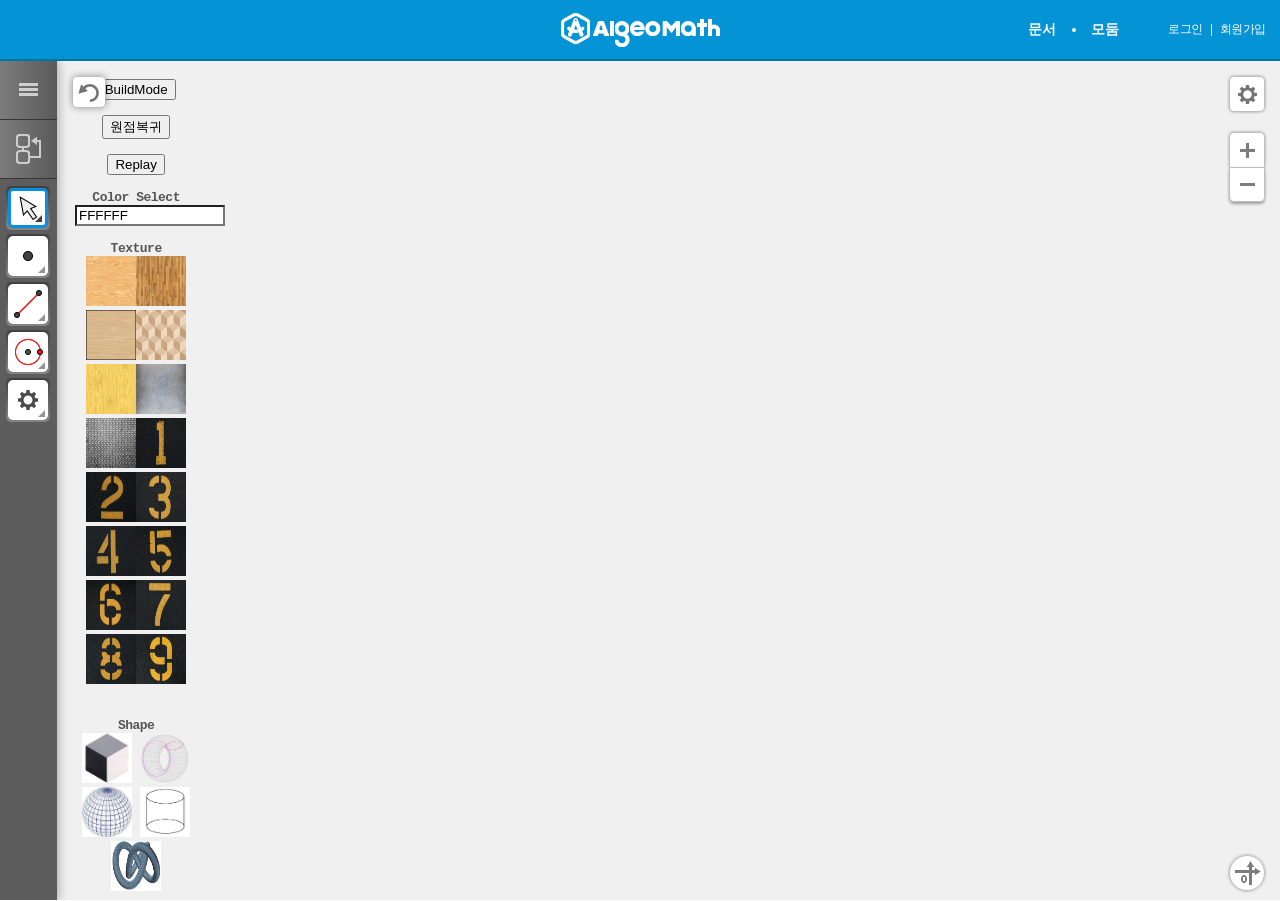
==== commit 7676ed2c: "no message" ====
--- a/cube/index.html
+++ b/cube/index.html
@@ -460,6 +460,10 @@
     <script src="js/sound.js"></script>
     <script src="js/cube.js"></script>
 
+    <script src="js/mission/mission.js"></script>
+    <script src="js/mission/missionMakeTheSame.js"></script>
+    <script src="js/mission/missionSdoku.js"></script>
+
     <script src="js/event/event.js"></script>
     <script src="js/ui/ui.js"></script>
     <script src="js/ui/algeocube_navigation.js"></script>
